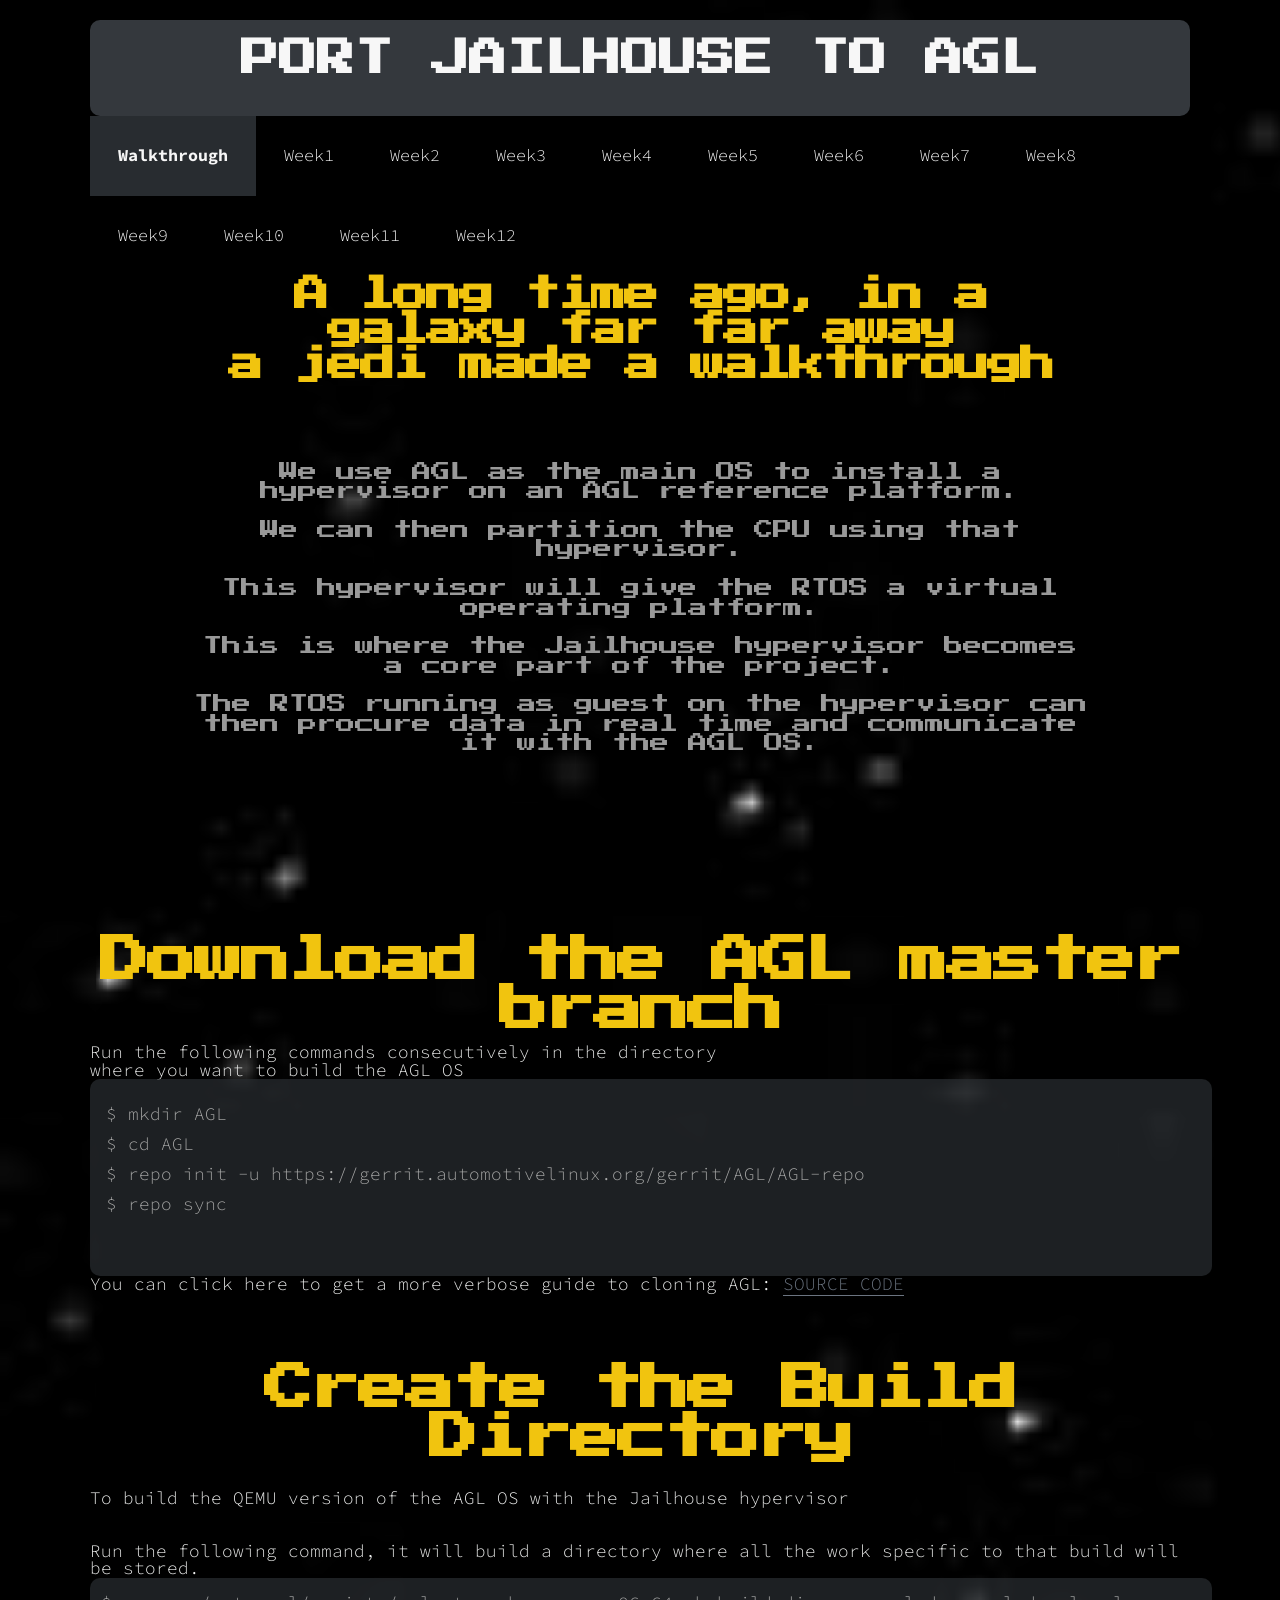
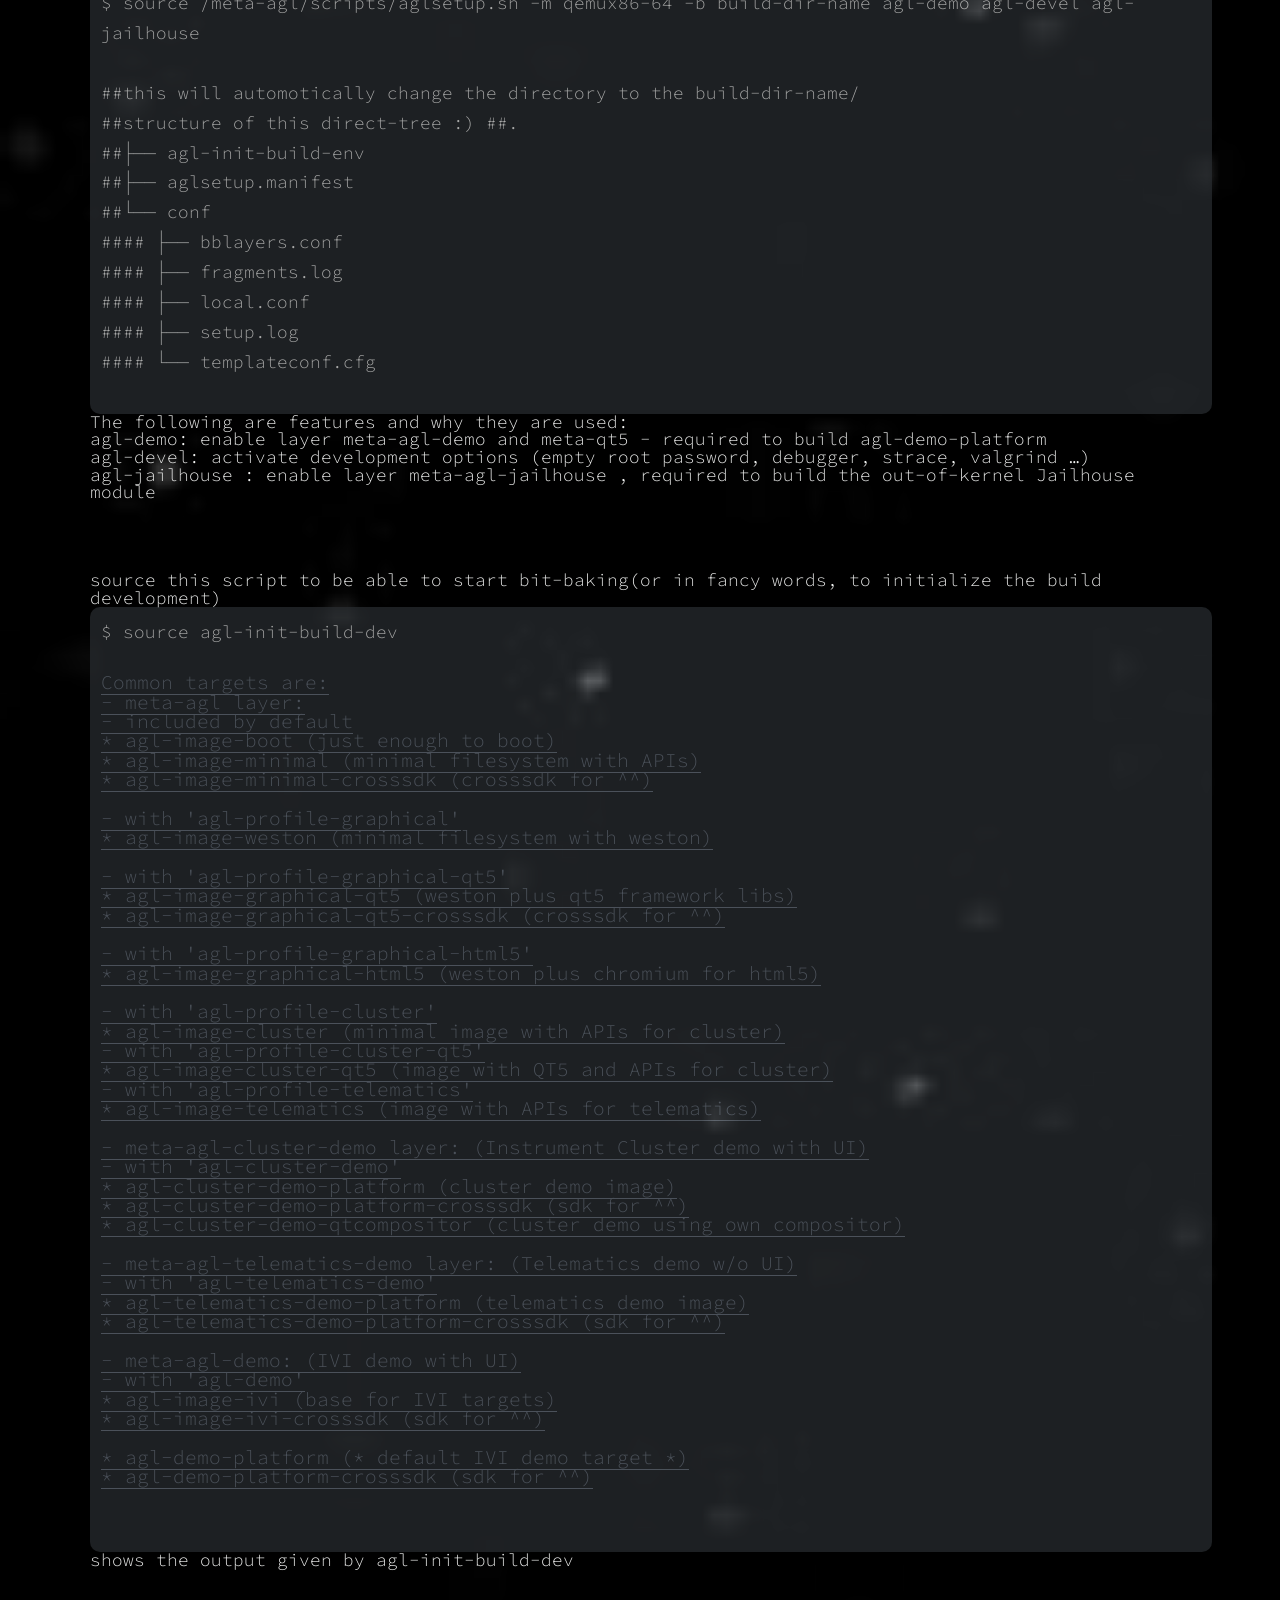
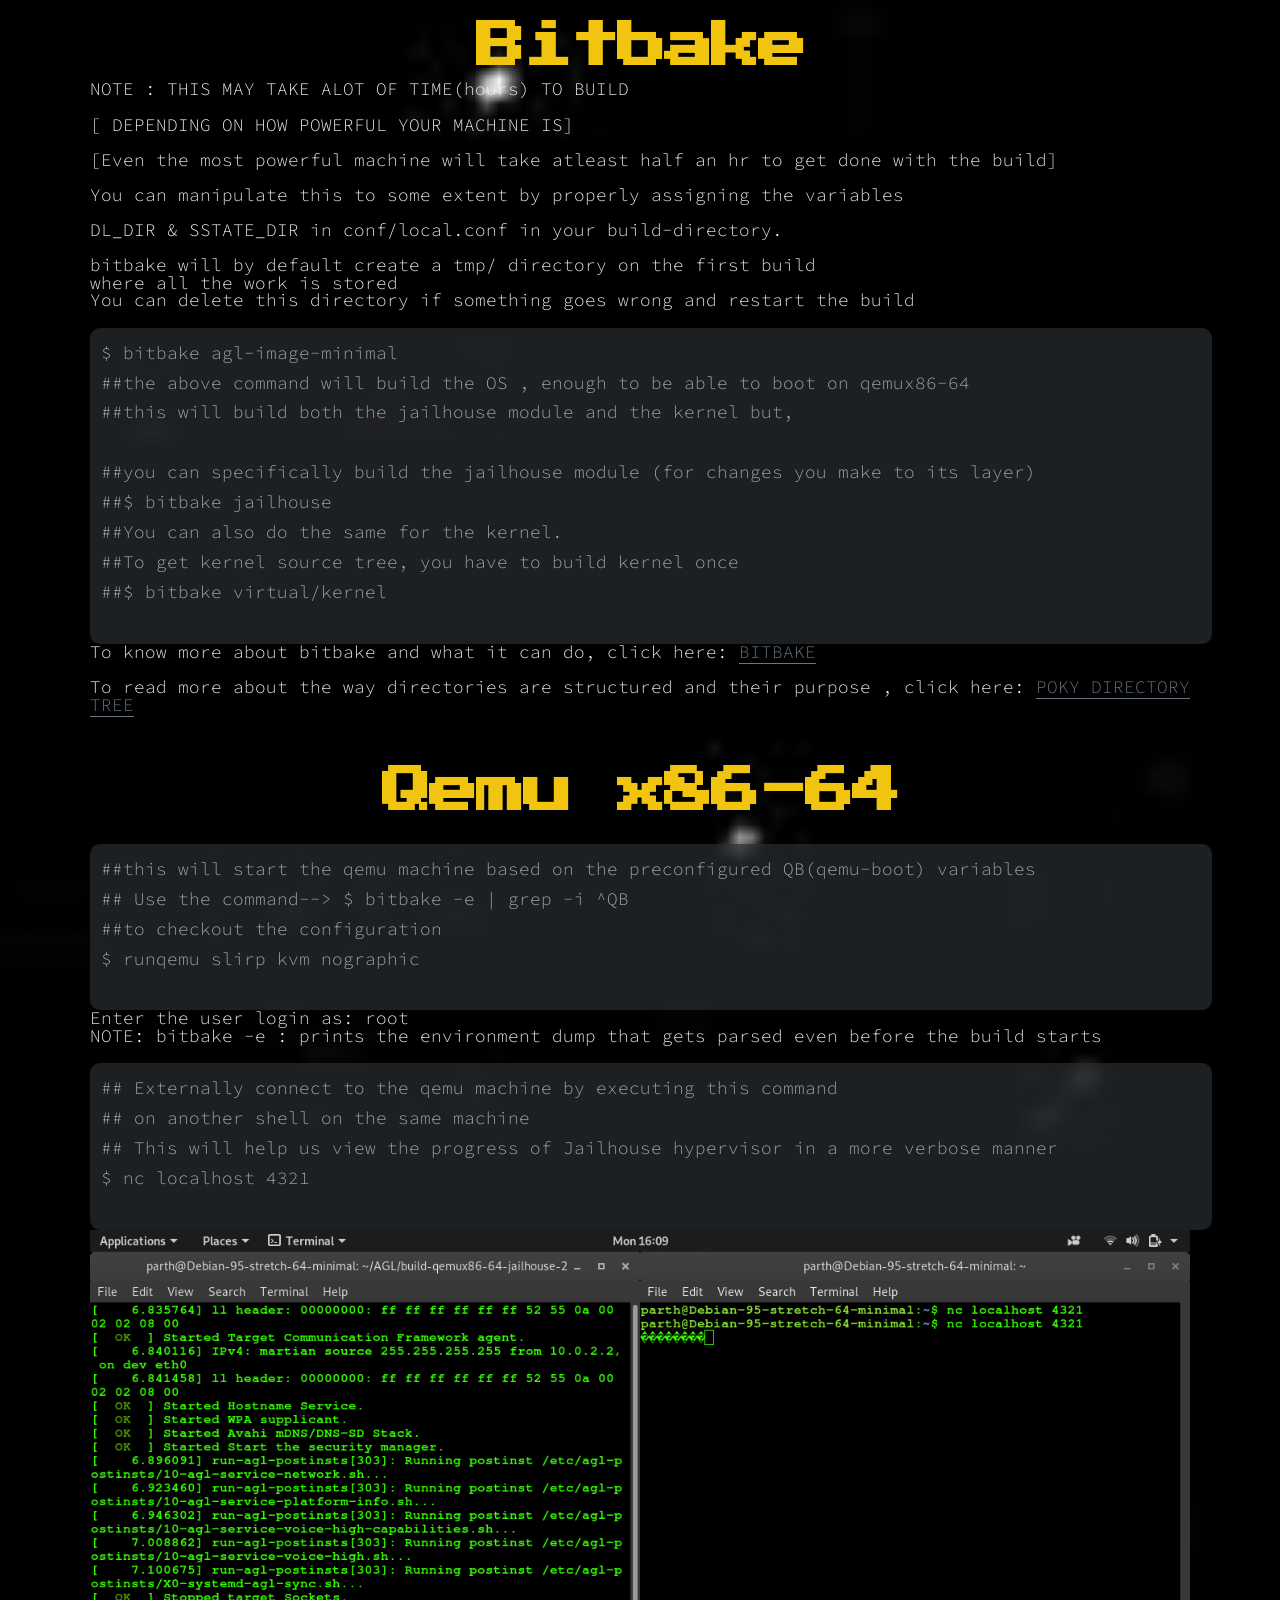
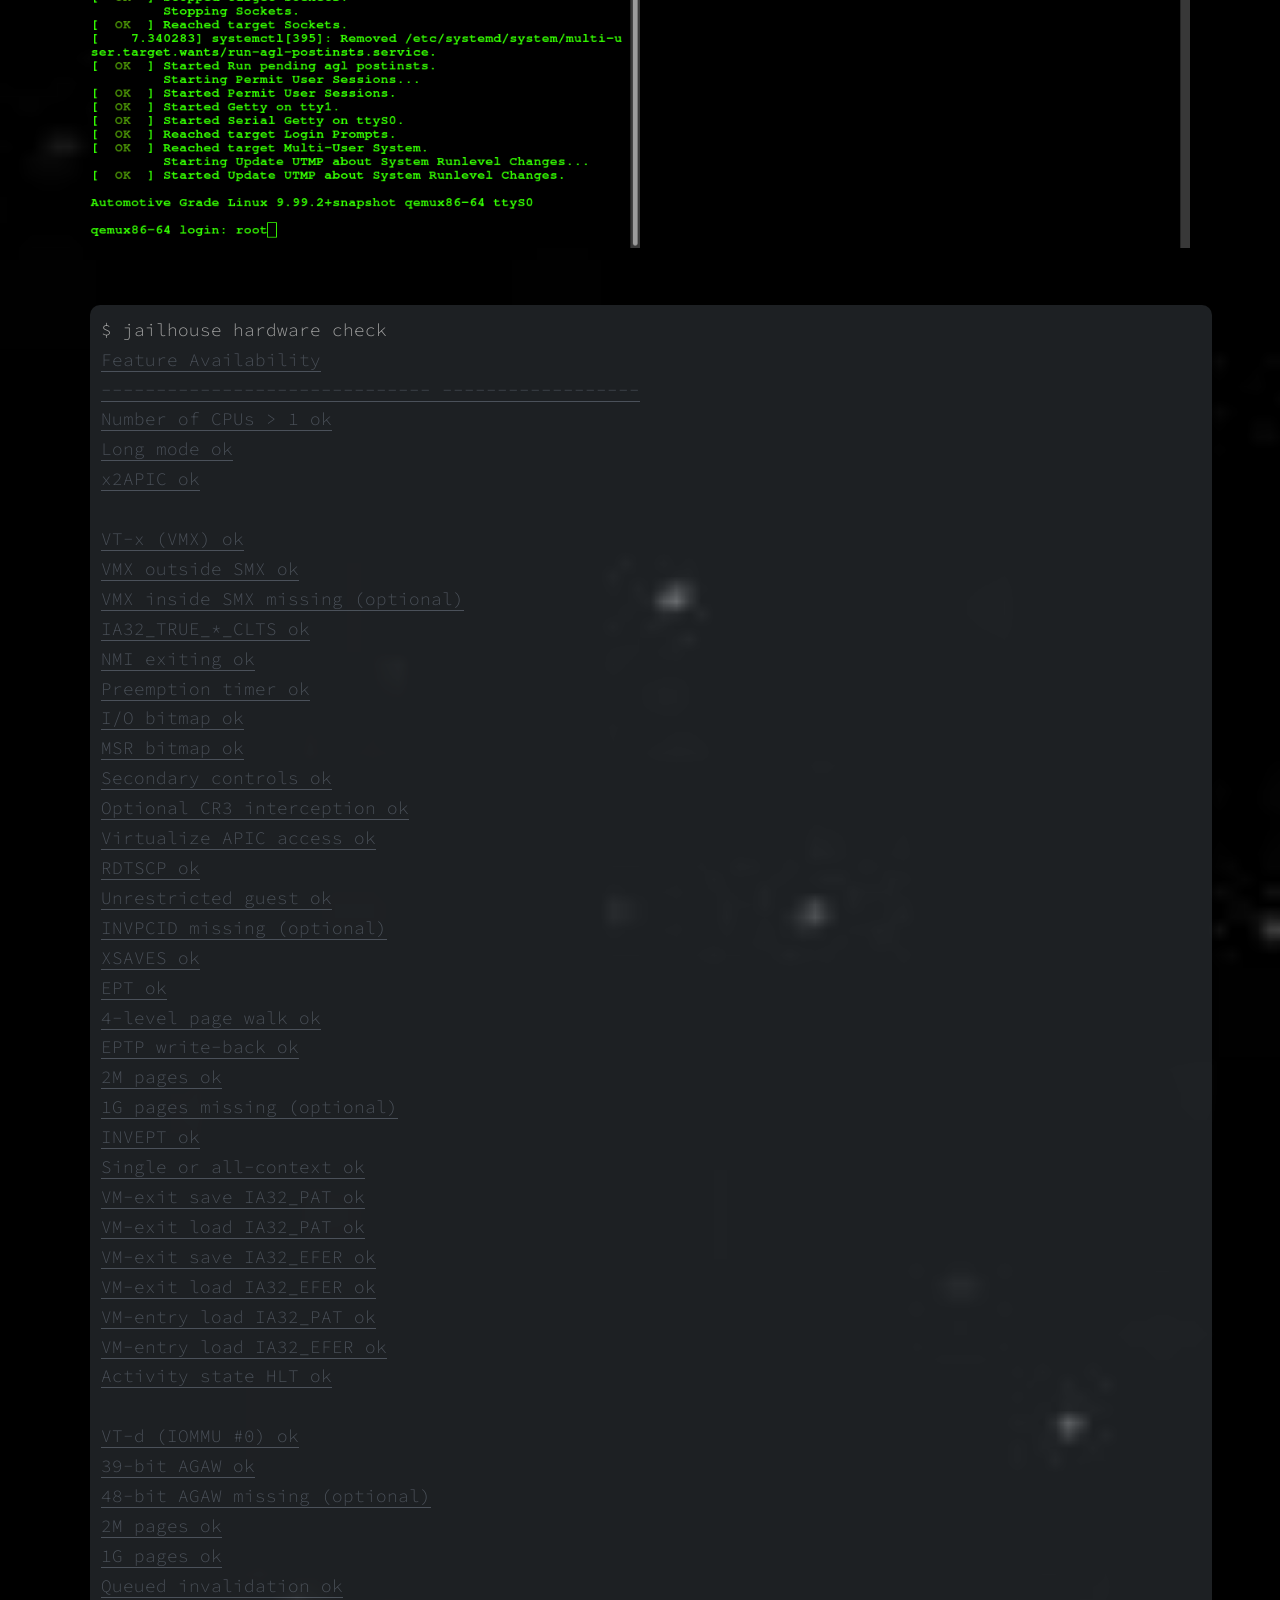
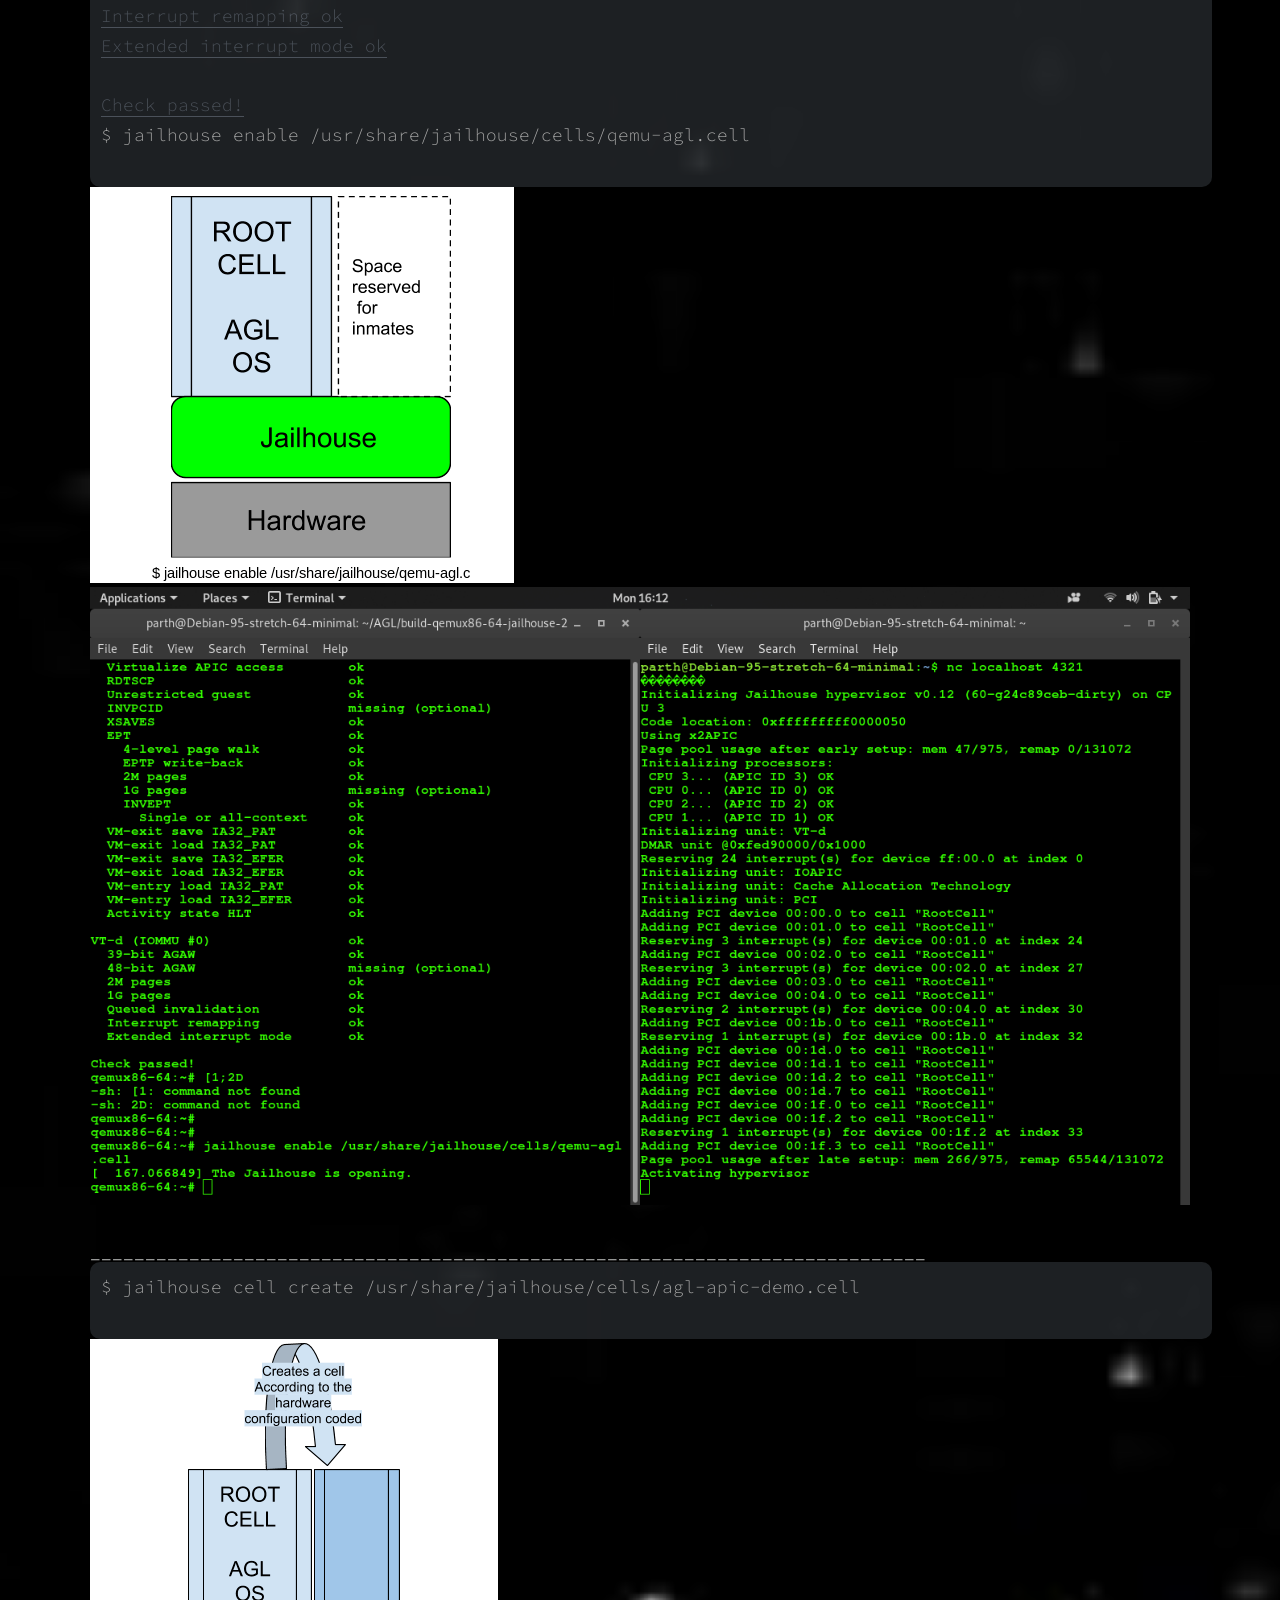
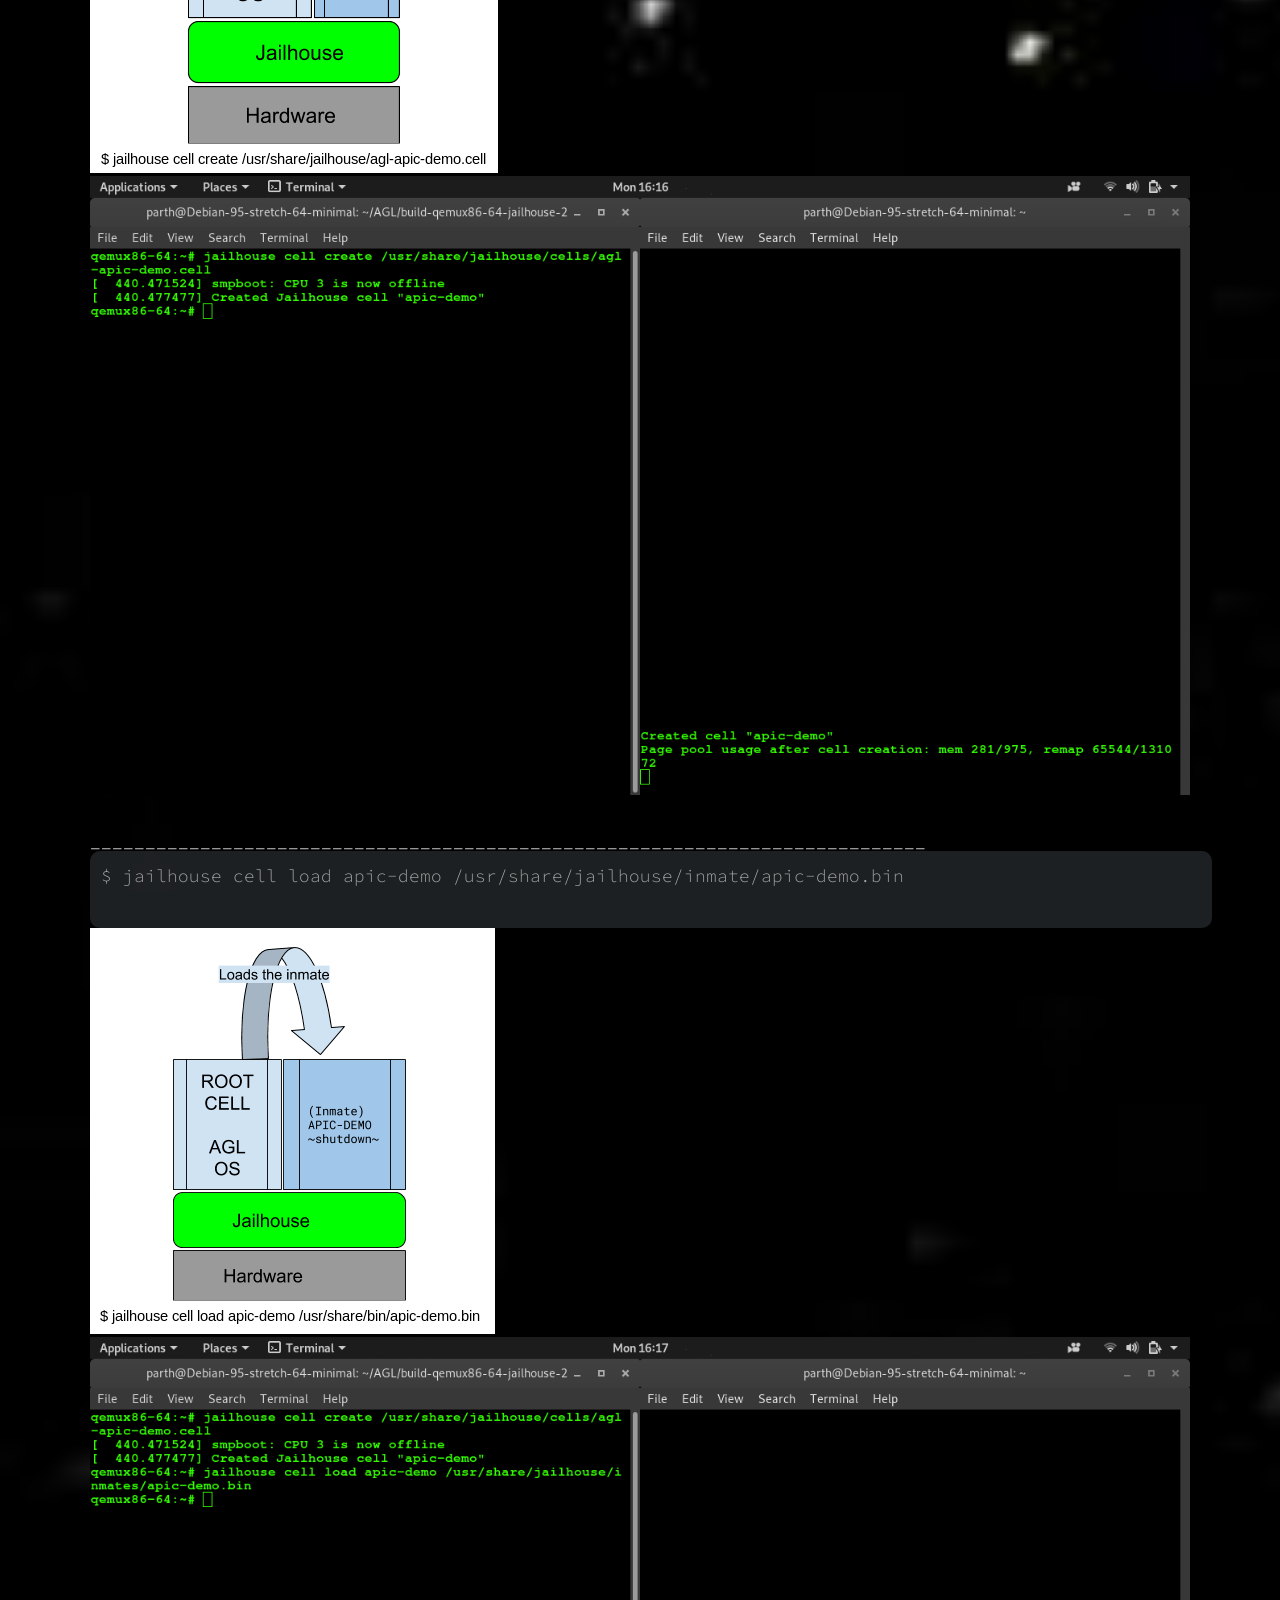
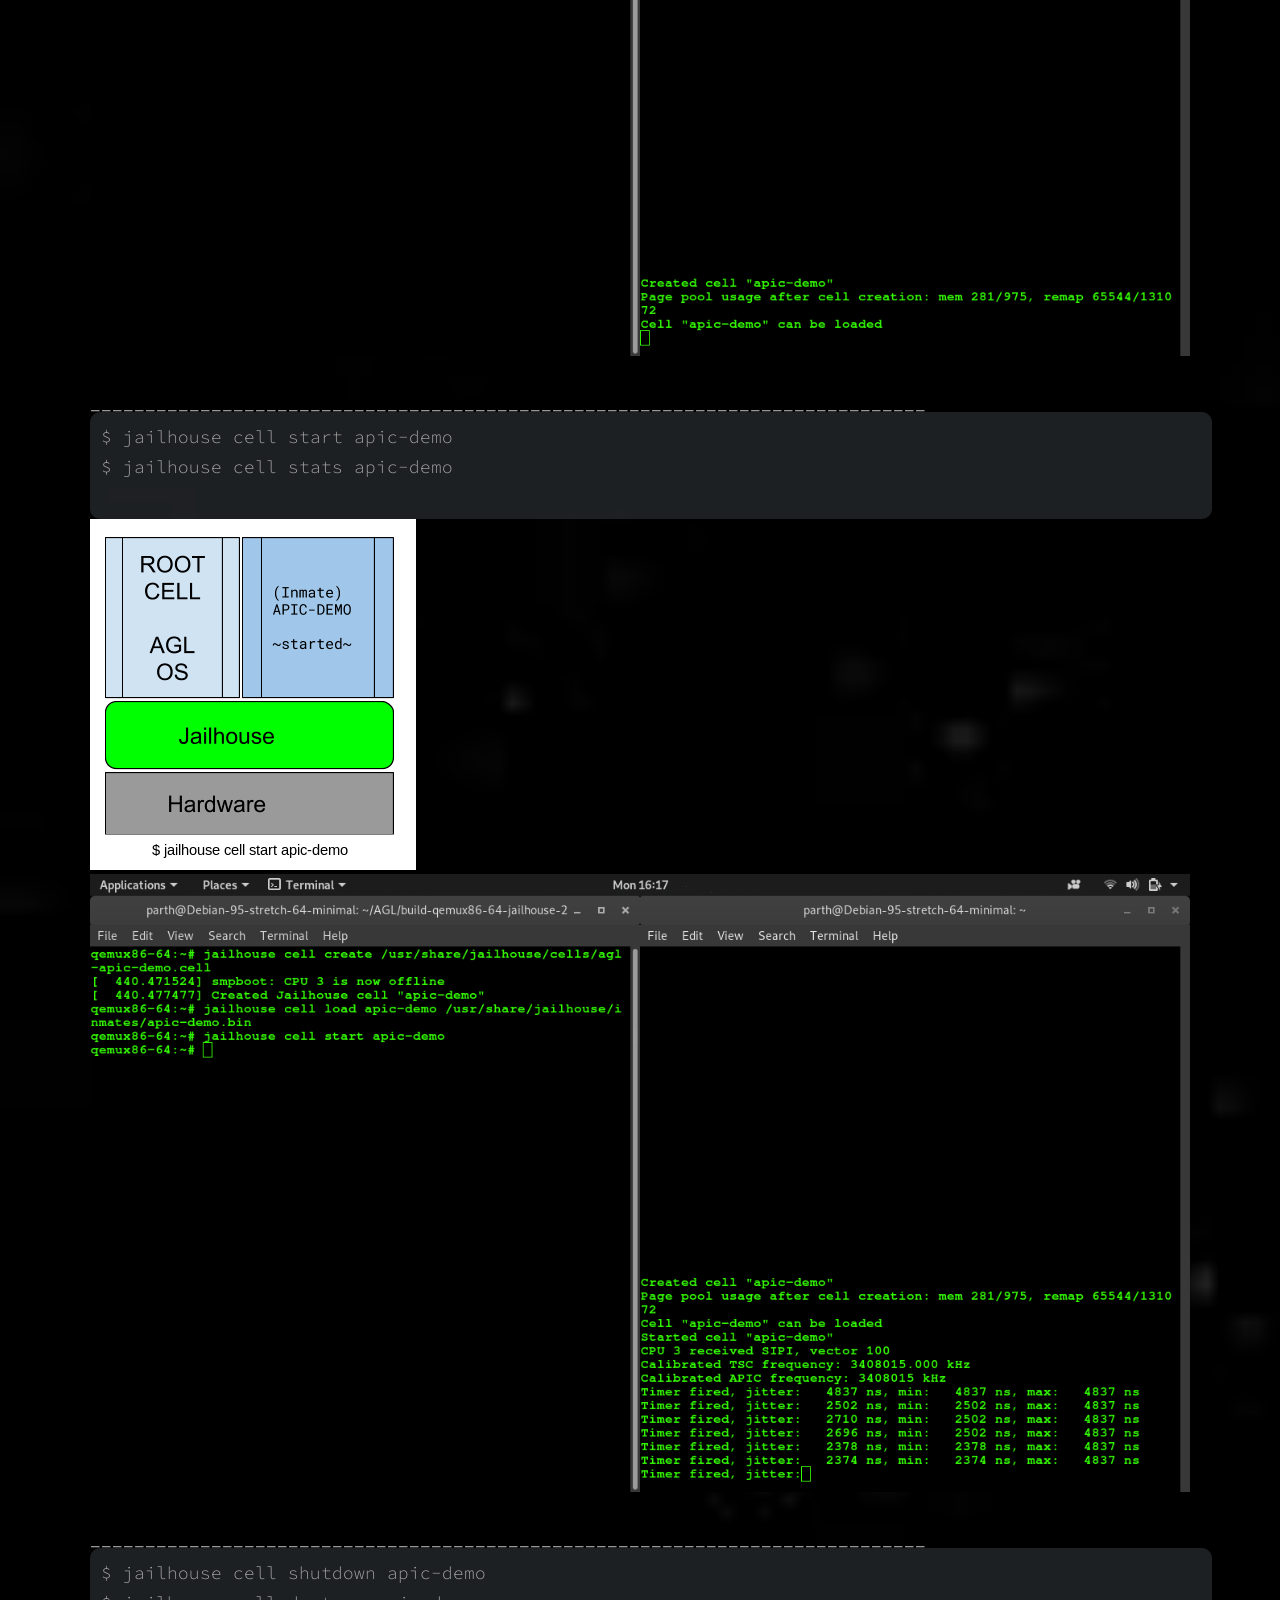
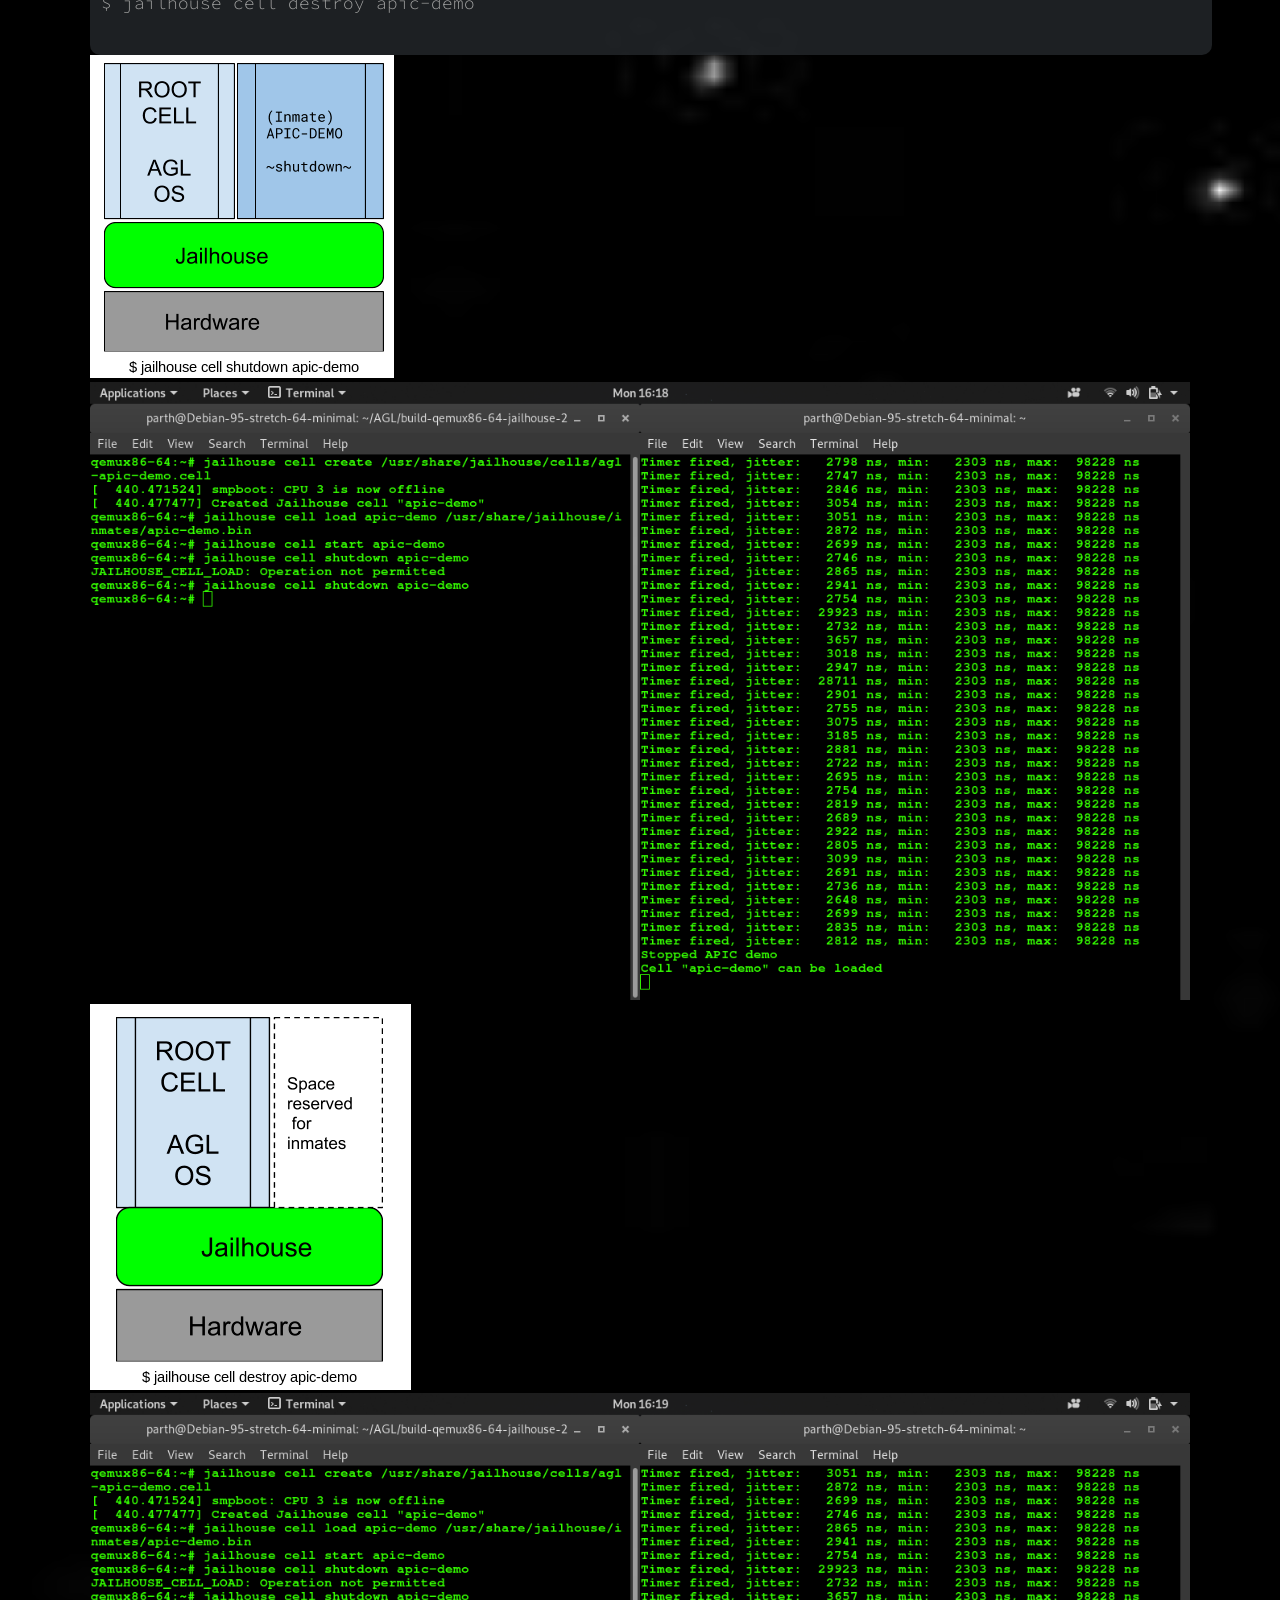
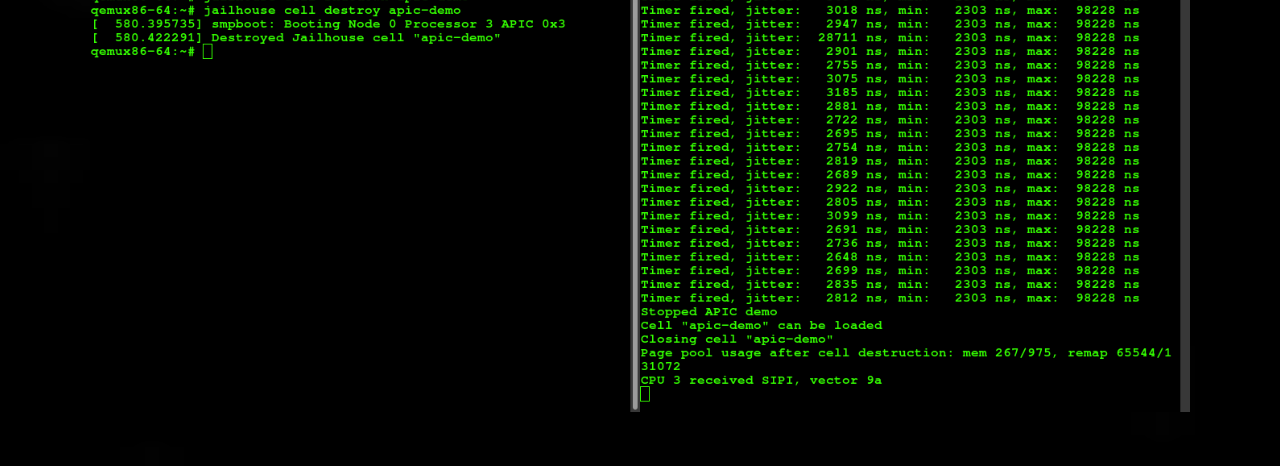
==== docs/Blog-Port-Jailhouse-to-AGL/index.html @ c4e4d42c "rename" ====
<!DOCTYPE html>
<html>
<head>

<meta charset=“UTF-8”>
<meta http-equiv="Content-Type" content="text/html; charset=utf-8" />
<title>Port Jailhouse to agl </title>


<link rel="stylesheet" href="reset.css" type="text/css" />
<link rel="stylesheet" href="styles.css" type="text/css" />
<link href="http://maxcdn.bootstrapcdn.com/font-awesome/4.1.0/css/font-awesome.min.css" rel="stylesheet">

<!-- google fonts -->
<link href="https://fonts.googleapis.com/css2?family=Source+Code+Pro&display=swap" rel="stylesheet">
<link href="https://fonts.googleapis.com/css2?family=Press+Start+2P&display=swap" rel="stylesheet">

<!--[if lt IE 9]>
<script src="http://html5shiv.googlecode.com/svn/trunk/html5.js"></script>
<![endif]-->

<script type="text/javascript" src="js/jquery.js"></script>
<script type="text/javascript" src="js/slider.js"></script>
<script type="text/javascript" src="js/superfish.js"></script>

<script type="text/javascript" src="/js/custom.js"></script>

<meta name="viewport" content="width=device-width, minimum-scale=1.0, maximum-scale=1.0" />


<style media="screen">
body {
  background-image: url('starry.jpg');

}
</style>

</head>



<body>
    <div id="container" class="width">

    <header>



	<div class="width" id="Project">

	<h1><a href="https://github.com/d80ep08th/Port-Jailhouse-to-AGL">Port Jailhouse to AGL</a></h1>

	</div>

    <div class="clear" id="weeks"></br>

    <nav>

	<ul class="sf-menu dropdown">


	    <li class="selected"><a href="index.html">Walkthrough</a>
            </li>



             <li><a href="week1.html">Week1</a>

		<ul>
            	    <li><a href="three-column.html">Build an image for raspberry pi4 containing the jailhouse hypervisor to experiment with</a></li>

		</ul>
    	    </li>

            <li><a href="week2.html">Week2</a>

        	<ul>
            	    <li><a href="#">Initialize jailhouse hypervisor on the raspi4 with the image built from jailhouse-images repo</a></li>
            	    <li><a href="#">Run an inmate in a jailhouse cell</a></li>
            	    <li><a href="#">Research the yocto project for building images for AGL.</a></li>
            	</ul>
            </li>

            <li><a href="week3.html">Week3</a>
        	<ul>
            	    <li><a href="#">Build minimal agl images  from yocto with jailhouse</a></li>
            	    <li><a href="#">Build a jailhouse package based on a git repository commit</a></li>
        	</ul>
            </li>

	    <li><a href="week4.html">Week4</a>
        	<ul>
            	    <li><a href="#">Connect a raspberry pi 4 to a CAN bus module(controller-MCP2515 & transceiver-TJA1050)</a></li>
        	</ul>
	    </li>
	
	   <li><a href="week5.html">Week5</a>
        	<ul>
            	    <li><a href="#"></a></li>

		</ul>
            </li>

    	    <li><a href="week5.html">Week6</a>
        	<ul>
            	    <li><a href="#"></a></li>
        	</ul>
            </li>

	    <li><a href="week7.html">Week7</a>
    		<ul>
    		    <li><a href="#"></a></li>
        	</ul>
            </li>

	    <li><a href="week8.html">Week8</a>
        	<ul>
            	    <li><a href="#"></a></li>
        	</ul>
            </li>
          
	    <li><a href="week9.html">Week9</a>
        	<ul>
            	    <li><a href="#"></a></li>
        	</ul>
            </li>
         
	    <li><a href="week10.html">Week10</a>
        	<ul>
    	    	    <li><a href="#"></a></li>
        	</ul>
            </li>

            <li><a href="week11.html">Week11</a>
        	<ul>
            	    <li><a href="#"></a></li>
        	</ul>
            </li>
         
	    <li><a href="week12.html">Week12</a>
        	<ul>
            	    <li><a href="#"></a></li>
        	</ul>
            </li>

	</ul>


	<div class="clear"></div>
    </nav>

    </div>
    </header>


    <div id="intro">

	<div class="width">
	    <div class="intro-content" >

		<h2>A long time ago, in a galaxy far far away</br> a jedi made a walkthrough</h2></br>
                </br>
                </br>
                </br>
		<h5>
                We use AGL as the main OS to install a hypervisor on an AGL reference platform. 
		</br>
                </br>
		We can then partition the CPU using that hypervisor.</br>
		</br>
		This hypervisor will give the RTOS a virtual operating platform.</br>
		</br>
		This is where the Jailhouse hypervisor becomes a core part of the project.</br>
		</br>
		The RTOS running as guest on the hypervisor can then procure data in real time and communicate it with the AGL OS.</br>
		</br>
		</h5>

	    </div>
	</div>
    </div>

    <div id="body" class="width">

    <div>
<!-- Cloning AGL -->
    <section>

	</br>
	</br>
	</br>
	<h2> Download the AGL master branch </h2>
	
	Run the following commands consecutively in the directory</br>
	 where you want to build the AGL OS</br>
    </section>

	<section id="content" class="two-column with-right-sidebar">

	    <article>

		<p>
		$ mkdir AGL</br>
		$ cd AGL</br>
		$ repo init -u https://gerrit.automotivelinux.org/gerrit/AGL/AGL-repo</br>
		$ repo sync</br>
		</p>

	    </article>

	</section>
	

	You can click here to get a more verbose guide to cloning AGL:
	<a href="https://wiki.automotivelinux.org/agl-distro/source-code">SOURCE CODE</a>
	</br>
    </br>
    </div>
    
    <div>
<!-- Inside Build Dir -->
    <section>

	</br>
	</br>
	</br>
	<h2>Create the Build Directory</h2></br>
	
	To build the QEMU version of the AGL OS with the Jailhouse hypervisor</br>
	</br>
	</br>
	Run the following command, it will build a directory where all the work specific to that
	build will be stored.
	
	
    </section>

	<section id="content" class="two-column with-right-sidebar" >

		<p>

		$ source /meta-agl/scripts/aglsetup.sh -m qemux86-64 -b build-dir-name agl-demo agl-devel agl-jailhouse</br>
		</br>
		##this will automotically change the directory to the build-dir-name/ </br>
		##structure of this direct-tree :)
		##.</br>
		##├── agl-init-build-env</br>
		##├── aglsetup.manifest</br>
		##└── conf</br>
		####    ├── bblayers.conf</br>
		####    ├── fragments.log</br>
		####    ├── local.conf</br>
		####    ├── setup.log</br>
		####    └── templateconf.cfg</br>

		</p>
	</section>
	The following are features and why they are used: </br>
	agl-demo: enable layer meta-agl-demo and meta-qt5 - required to build agl-demo-platform </br>
	agl-devel: activate development options (empty root password, debugger, strace, valgrind …)</br>
	agl-jailhouse : enable layer meta-agl-jailhouse , required to build the out-of-kernel Jailhouse module </br>
    </br>
    </div>
    
    <div>
    <section>

	</br>
	</br>
	</br>
	source this script to be able to start bit-baking(or in fancy words, to initialize the build development)

    </section>

	<section id="content" class="two-column with-right-sidebar" >

		<p>

		$ source agl-init-build-dev</br>
<h5>
<a>
Common targets are:</br>
- meta-agl layer:</br>
  - included by default</br>
    * agl-image-boot                (just enough to boot)</br>
    * agl-image-minimal             (minimal filesystem with APIs)</br>
    * agl-image-minimal-crosssdk    (crosssdk for ^^)</br>
</br>
  - with 'agl-profile-graphical'</br>
    * agl-image-weston              (minimal filesystem with weston)</br>
</br>
  - with 'agl-profile-graphical-qt5'</br>
    * agl-image-graphical-qt5       (weston plus qt5 framework libs)</br>
    * agl-image-graphical-qt5-crosssdk  (crosssdk for ^^)</br>
</br>
  - with 'agl-profile-graphical-html5'</br>
    * agl-image-graphical-html5     (weston plus chromium for html5)</br>
</br>
  - with 'agl-profile-cluster'</br>
    * agl-image-cluster             (minimal image with APIs for cluster)</br>

  - with 'agl-profile-cluster-qt5'</br>
    * agl-image-cluster-qt5         (image with QT5 and APIs for cluster)</br>

  - with 'agl-profile-telematics'</br>
    * agl-image-telematics          (image with APIs for telematics)</br>
</br>
- meta-agl-cluster-demo layer:      (Instrument Cluster demo with UI)</br>
  - with 'agl-cluster-demo'</br>
    * agl-cluster-demo-platform     (cluster demo image)</br>
    * agl-cluster-demo-platform-crosssdk  (sdk for ^^)</br>
    * agl-cluster-demo-qtcompositor (cluster demo using own compositor)</br>
</br>
- meta-agl-telematics-demo layer:   (Telematics demo w/o UI)</br>
  - with 'agl-telematics-demo'</br>
    * agl-telematics-demo-platform  (telematics demo image)</br>
    * agl-telematics-demo-platform-crosssdk  (sdk for ^^)</br>
</br>
- meta-agl-demo:                    (IVI demo with UI)</br>
  - with 'agl-demo'</br>
    * agl-image-ivi                 (base for IVI targets)</br>
    * agl-image-ivi-crosssdk           (sdk for ^^)</br>
</br>
    * agl-demo-platform             (* default IVI demo target *)</br>
    * agl-demo-platform-crosssdk       (sdk for ^^)</br>
</br>
</a>
</h5>
		</p>

	</section>
	
    <img> shows the output given by agl-init-build-dev </img>
    </br>
    </div>

    <div>
    <section>
	</br>
	</br>
	</br>
	<h2> Bitbake </h2>
	

	NOTE : THIS MAY TAKE ALOT OF TIME(hours) TO BUILD</br>
	</br>
	[ DEPENDING ON HOW POWERFUL YOUR MACHINE IS]</br>
	</br>
	[Even the most powerful machine will take atleast half an hr to get done with the build]</br>
	</br>
	You can manipulate this to some extent by properly assigning the variables </br>
	</br>
	DL_DIR & SSTATE_DIR in conf/local.conf in your build-directory.</br>
	</br>
	bitbake will by default create a tmp/ directory on the first build</br> 
	where all the work is stored </br>
	You can delete this directory if something goes wrong and restart the build </br>
	</br>
    </section>

	<section id="content" class="two-column with-right-sidebar" >

		<p>
		
			
			$ bitbake agl-image-minimal</br>
			##the above command will build the OS , enough to be able to boot on qemux86-64</br>
			##this will build both the jailhouse module and the kernel but,</br>
			</br>
			##you can specifically build the jailhouse module (for changes you make to its layer)</br>
			##$ bitbake jailhouse</br>
			
			##You can also do the same for the kernel.</br>
			##To get kernel source tree, you have to build kernel once</br>
			##$ bitbake virtual/kernel</br>
		
		</p>

	</section>
	To know more about bitbake and what it can do, click here:
	<a href="https://www.yoctoproject.org/docs/1.6/bitbake-user-manual/bitbake-user-manual.html">BITBAKE</a>
	</br>
	</br>
	To read more about the way directories are structured and their purpose , click here:
	<a href="http://git.yoctoproject.org/cgit.cgi/poky/plain/README.structure?h=blinky"> POKY DIRECTORY TREE </a>
    </br>
    </div>

    <div>
    <section>
	</br>
	</br>
	</br>

	<h2> Qemu x86-64</h2></br>
	

    </section>

	<section id="content" class="two-column with-right-sidebar" >

		<p>
			<!-- $bitbake -e | grep -i ^QB -->
			##this will start the qemu machine based on the preconfigured QB(qemu-boot) variables</br>
			## Use the command--> $ bitbake -e | grep -i ^QB </br>##to checkout the configuration</br>
			
			$ runqemu slirp kvm nographic</br>

		</p>

	</section>
	Enter the user login as: root
	</br>
	NOTE: bitbake -e : prints the environment dump that gets parsed even before the build starts
    </br>
    </br>
    </div>
    
    <div>
<!-- Connecting to the qemu machine externally -->
	<section>
		
	</section>

	<section id="content" class="two-column with-right-sidebar">

		<p>
		## Externally connect to the qemu machine by executing this command</br>
		## on another shell on the same machine </br>

		## This will help us view the progress of Jailhouse hypervisor in a more verbose manner
		</br>
		    $ nc localhost 4321</br>
		</p>

	</section>
	
	<img src="porting/login.png"></img>

    </br>
    </div>

    <div>
<!--- Inside Qemu -->
    <section>
	</br>
	</br>
	</br>

    </section>

	<section id="content" class="two-column with-right-sidebar">

		<p>
		    $ jailhouse hardware check </br>
<a>
Feature				Availability</br>
------------------------------	------------------</br>
Number of CPUs > 1		ok</br>
Long mode			ok</br>
x2APIC				ok</br>
</br>
VT-x (VMX)			ok</br>
  VMX outside SMX		ok</br>
  VMX inside SMX		missing (optional)</br>
  IA32_TRUE_*_CLTS		ok</br>
  NMI exiting			ok</br>
  Preemption timer		ok</br>
  I/O bitmap			ok</br>
  MSR bitmap			ok</br>
  Secondary controls		ok</br>
  Optional CR3 interception	ok</br>
  Virtualize APIC access	ok</br>
  RDTSCP			ok</br>
  Unrestricted guest		ok</br>
  INVPCID			missing (optional)</br>
  XSAVES			ok</br>
  EPT				ok</br>
    4-level page walk		ok</br>
    EPTP write-back		ok</br>
    2M pages			ok</br>
    1G pages			missing (optional)</br>
    INVEPT			ok</br>
      Single or all-context	ok</br>
  VM-exit save IA32_PAT		ok</br>
  VM-exit load IA32_PAT		ok</br>
  VM-exit save IA32_EFER	ok</br>
  VM-exit load IA32_EFER	ok</br>
  VM-entry load IA32_PAT	ok</br>
  VM-entry load IA32_EFER	ok</br>
  Activity state HLT		ok</br>
</br>
VT-d (IOMMU #0)			ok</br>
  39-bit AGAW			ok</br>
  48-bit AGAW			missing (optional)</br>
  2M pages			ok</br>
  1G pages			ok</br>
  Queued invalidation		ok</br>
  Interrupt remapping		ok</br>
  Extended interrupt mode	ok</br>
</br>
Check passed!</br>
</a>
		    $ jailhouse enable /usr/share/jailhouse/cells/qemu-agl.cell</br>

		</p>

	</section>
    <img src="pics/enable.png"></img>
    </br>
    <img src="porting/enable.png"></png>
    </br>
    </div>

    
    <div>
    <section>
	</br>
	</br>
	____________________________________________________________________________
    </section>

	<section id="content" class="two-column with-right-sidebar">

		<p>

		    $ jailhouse cell create /usr/share/jailhouse/cells/agl-apic-demo.cell</br>
		

		</p>

	</section>
	<img src="pics/create.png"></img>
    </br>
	<img src="porting/create.png"></img>
    </br>
    </div>

    <div>
    <section>
	</br>
	</br>
	____________________________________________________________________________
    </section>

	<section id="content" class="two-column with-right-sidebar">

		<p>

		
		    $ jailhouse cell load apic-demo /usr/share/jailhouse/inmate/apic-demo.bin</br>

		</p>

	</section>

	<img src="pics/load.png"></img>
    </br>
	<img src="porting/load.png"></img>
    </br>
    </div>

    <div>
    <section>
	</br>
	</br>
	____________________________________________________________________________
    </section>

	<section id="content" class="two-column with-right-sidebar">

		<p>

		    $ jailhouse cell start apic-demo</br>
		    $ jailhouse cell stats apic-demo</br>

		</p>

	</section>
	<img src="pics/start.png"></img>
    </br>
	<img src="porting/start.png"></img>
    </div>

    <div>
    <section>
	</br>
	</br>
	____________________________________________________________________________
    </section>

	<section id="content" class="two-column with-right-sidebar">

		<p>
		    $ jailhouse cell shutdown apic-demo</br>
		    $ jailhouse cell destroy apic-demo</br>
		</p>

	</section>
	<img src="pics/shutdown.png"></img>
    </br>
	<img src="porting/shutdown.png"></img>
    </br>
	<img src="pics/destroy.png"></img>
    </br>
	<img src="porting/destroy.png"></img>
    </br>
    </div>

<!--
	<aside class="sidebar big-sidebar right-sidebar">
	</aside>

	<div class="clear"></div>
	</div>
    </div>
-->
    </div>
    <footer>

    </footer>

</body>
</html>
---- docs/Blog-Port-Jailhouse-to-AGL/styles.css ----
@import url(http://fonts.googleapis.com/css?family=Source+Sans+Pro:300,400,700);
@import url(https://fonts.googleapis.com/css2?family=Press+Start+2P&display=swap);

body {
	background: #000000;
	background-size: cover;
	/**background-image: url('img2.jpg');**/
  width: auto;
	background-repeat: no-repeat;
	margin:0;
	padding:0;
	font-family:'Source Code Pro', monospace;
	font-size: 1.1em;
	color: #f0f1f0;
	font-weight: 300;
}

#weeks {
  font-family: 'Source Code Pro', monospace;
}

#coder{

}
#Project{
	font-family: 'Press Start 2P', cursive;
	color: #F1C40F;
}
* {
	margin:0;
	padding:0;
}

/** element defaults **/
table {
	width: 100%;
	text-align: left;
}

th, td {
	padding: 10px 10px;
}

th {
	color: #666;
	background: #141517 none repeat-x scroll left top;
}

td {
	border-bottom: 1px solid #1F2023;
}

code, blockquote {
	display: block;
	border-left: 5px solid #4D535B;
	padding: 10px;
	margin-bottom: 20px;
}
code {
	background-color: #131416;
	color:#ccc;
	border: none;
	font-family: "Courier New", Courier, monospace;
}

blockquote p {
	font-style: italic;
	font-family: Georgia, "Times New Roman", Times, serif;
	margin: 0;
	color: #4D535B;
	height: 1%;
}

p {
	line-height: 1.7em;
	margin-bottom: 25px;

	display: block;
}

a {
	color: #6B7480;
	border-bottom: 1px solid #6B7480;
	text-decoration: none;
}

a:hover {
	border-bottom-color: #75F54E;
	color: #75F54E;
}

a:focus {
	outline: none;
}


a.button { background: #75F54E;
color: #FFF;
display: inline-block;

    padding: 8px 22px;

    font-size: 0.85em;
    letter-spacing: 0.25px;
	line-height: 1.3em;
border-radius: 5px;
text-decoration: none;
	border:none;
text-transform: uppercase;
font-weight: bold;
}

a.button:hover {
	background:#4995BC;
}

a.button-reversed {
	background-color: #262626;
	color: #666;
}

a.button-reversed:hover {
	background: #ccc;
}

fieldset {
	display: block;
	border: none;
	border-top: 1px solid #1F2023;
}

fieldset legend {
	font-weight: bold;
	font-size: 0.9em;
	padding-right: 10px;
}

fieldset form {
	padding-top: 15px;
}

fieldset p label {
	float: left;
	width: 150px;
}

form input, form select, form textarea {
	padding: 5px;
	color: #333333;
	border: none;
	background-color:#fff;
	font-family: 'Source Sans Pro', 'sans-serif';
	font-size: 0.9em;
}

form input.formbutton {
background: none repeat scroll 0% 0% #75F54E;
color: #FFF;
display: inline-block;

    padding: 8px 22px;

    font-size: 0.75em;
    letter-spacing: 0.25px;
	line-height: 1.3em;
border-radius: 5px;
text-decoration: none;
	border:none;
text-transform: uppercase;
font-weight: bold;


	width: auto;
	overflow: visible;
}

form.searchform input {
  font-size: 0.9em;
    padding: 6px;
}

form.searchform p {
	margin: 5px 0;
}


span.required {
	color: #ff0000;
}

h1 {
	text-align : center;
	width : 100%;
	color: #75f54e;
	font-size: 2.7em;
	margin-bottom: 10px;
}

h2 {
	color: #F1C40F;
font-size: 2.8em;
letter-spacing: -2px;
padding: 0px 0px 10px;
font-weight: bold;
margin: 0px;
font-family: 'Press Start 2P';
text-align : center;
}

h3 {
	color: #75F54E;
	font-size: 1.9em;
	font-weight: 600;
	margin-bottom: 10px;
	letter-spacing: -1px;
}

h4 {
    color: #ccc;
    font-size: 1.2em;
    text-transform: uppercase;
    padding-bottom: 10px;
	font-weight: bold;
}

h5 {
	padding-bottom: 10px;
	font-size: 1.1em;
	color: #999;
}

ul, ol {
	margin: 0 0 35px 35px;
	padding: 0;
	list-style: disc;
}

li {
	padding-bottom: 10px;
}

li ol, li ul {
	font-size: 1.0em;
	margin-bottom: 0;
	padding-top: 5px;
}


.width {
	max-width: 1100px;
	margin: 0 auto;
}


#container {
	width: auto;
	margin: 0 auto;
}

header {
	padding: 0;
	z-index: 9999;
	border-radius: 10px;
	opacity: 0.97;
	margin: 20px auto 0;
	position: relative;
	text-align: center;
	background-color: #363A3F;
}



header h1 {
	margin: 0;
	float: left;
}

header h1 a {
    color: #fff;
    padding: 20px 25px;
   font-size: 0.8em;
    border-bottom: none;
    text-transform: uppercase;
    display: block;
    font-weight: 600;

}
 header h1 a:hover {
	text-decoration: underline;
	color: #fff;
}

nav {
	float: right;
}

nav ul {
	list-style: none;
	padding: 0;
	margin: 0;
	text-align: left;
}

nav ul ul {
	margin: 0;
	padding: 0 0 15px 0;
	border-bottom-left-radius: 10px;
	border-bottom-right-radius: 10px;
}

nav ul li {
	display: block;
	float: left;
	padding: 0px;
}

nav ul li li {
	padding: 0;
}


nav ul li a {
	display: block;
	float: left;
	padding: 32px 28px;
    color: #fff;
    font-size: 0.95em;
	margin: 0;
     border-bottom: none;
	letter-spacing: 0px;
}

nav ul li a i { padding-right: 5px; }

nav ul li li a {
	float: none;
	padding: 15px 0 15px 32px;
}

nav ul li a:hover {
	color: #fff;
	text-decoration: none;
}

nav ul li.selected a, nav ul li.selected a:hover {
	color: #fff;
	background-color: #2A2E32;
	font-weight: bold;
}


nav ul li a:hover, nav ul li.sfHover a {
	color: #fff;
}


nav ul li a.sf-with-ul:hover, nav ul li.sfHover a {
	color: #fff;
}


 nav ul li.sfHover ul a, nav ul ul {
	background: #363A3F;
}

nav ul li.sf-with-ul.selected ul li a, nav ul li.selected.sfHover li a,  nav ul li.sfHover a a, nav ul li.selected li a  {
	font-weight: normal;
}

nav ul li li a:hover, nav ul li.sfHover li a:hover {
	color: #fff;
	background-color: #2A2E32;
}

/*** ESSENTIAL STYLES ***/
.sf-menu, .sf-menu * {
	list-style:		none;
}
.sf-menu {
	line-height:	1.0;
}
.sf-menu ul {
	position:		absolute;
	top:			-999em;
	width:			200px; /* left offset of submenus need to match (see below) */
	margin-top: 	10px;
}
.sf-menu ul li {
	width:			100%;
}
.sf-menu li:hover {
	visibility:		inherit; /* fixes IE7 'sticky bug' */
}
.sf-menu li {
	float:			left;
	position:		relative;
}
.sf-menu a {
	display:		block;
	position:		relative;
}
.sf-menu li:hover ul,
.sf-menu li.sfHover ul {
	left:			0;
	top:			71px; /* match top ul list item height */
	z-index:		99;
}
ul.sf-menu li:hover li ul,
ul.sf-menu li.sfHover li ul {
	top:			-999em;
}
ul.sf-menu li li:hover ul,
ul.sf-menu li li.sfHover ul {
	left:			auto; /* match ul width */
	top:			0;
}
ul.sf-menu li li:hover li ul,
ul.sf-menu li li.sfHover li ul {
	top:			-999em;
}
ul.sf-menu li li li:hover ul,
ul.sf-menu li li li.sfHover ul {
	left:			10em; /* match ul width */
	top:			0;
}

/* intro */
div#intro {
	background-position: left;
	background-repeat: no-repeat;
}

div#intro .intro-content {
	padding: 100px 100px;
	text-align: center;
	font-family: 'Press Start 2P', cursive;

}

div#intro div.intro-content-short {
	padding: 50px 0px 40px 20px;
	text-align: center;
}


div#intro h2 {
	text-shadow: 1px 1px 0 #000;
	font-size: 2em;
}


div#intro div.intro-content-short h2 {
	font-size: 2.5em;
}

div#intro h2, div#intro p {
	color:  #F1C40F;
	font-weight: bold;
}

div#intro p {
	font-size: 1.3em;
	color: #262626;
	line-height: 1.3em;
}
div#body.no-intro {
	margin-top: 30px !important;
}

a.button-slider {
	padding: 18px 25px;
	font-size: 0.8em;
	text-align: center;
	border: 2px solid #3F87AB;
	margin: 0px 10px 0px 0;
}

a.button-slider.button-reversed {
	border-color: #999;
}

a.button-slider i { padding-right: 5px; }

img {
	max-width: 100%;
	height: auto;
}

#body {
	margin: 0 auto;
 	padding: 0;
	clear: both;
}

#content {
	opacity: 0.7;
	padding: 1%;
	background-color: #2A2E32;
    	float: left;
	border-radius: 10px;
}

.two-column {
	width: 100%;
}

.three-column {
	width: 46%;
	margin: 0 2%;
}

.with-right-sidebar {
	margin-right: 2%;
}

.with-left-sidebar {
	margin-left: 2%;
}


article {
    padding: 10px 10px 20px 5px;
 }

article .article-info {
    color: #fafcfe;
    font-size: 0.9em;
    letter-spacing: -0.5px;
    padding: 0 0 10px 0;
}

article .article-info a {
	color: #3D4348;
	border-bottom-color: #3D4348;
}

.sidebar {
	opacity: 0.97;
	font-size: 1.05em;
}

.small-sidebar {
   width: 24%;
}

.big-sidebar {
	width: 30%;
}

.left-sidebar {
	float: left;
}

.right-sidebar {
	float: right;
}



.sidebar h4 {
	padding-bottom: 0;
	font-size: 1.4em;
	color: #858F99;
	letter-spacing: -1px;
	padding: 0;
}

.sidebar ul {
	margin: 0;
	padding: 0;
	list-style: none;
}

.sidebar ul li {
	margin-bottom: 20px;
	background-color: #2A2E32;
	border-radius: 10px;
	line-height: 1.9em;
	padding: 10px;
}


.sidebar ul li.bg, .sidebar ul li.bg li, .sidebar ul li.bg h4, .sidebar ul li.bg a, .sidebar ul li.bg a:hover {
	background-color: #75F54E;
	color: #fff;
}
.sidebar ul li.bg a, .sidebar ul li.bg a:hover {
	border-bottom-color: #fff;
}


.sidebar li ul {
    list-style: none outside none;
    margin: 0px;
}

.sidebar li ul li {
	display: block;
	border-top: none;
	padding: 10px 2px;
	margin: 0;
	line-height: 1.5em;
	font-size: 0.85em;
}

.sidebar li ul li ul {
	margin-top: 10px;
}

.sidebar li ul li li  {
	font-size: 1.0em;
	padding-left: 15px;
}



.sidebar li ul li.text {
	border-bottom: none;
}



.sidebar li a {

	 border-bottom-color: #6B7680;
	color:#6B7680;
}


.sidebar li a:hover {
	color: #AEB5BC;
	 border-bottom-color: #AEB5BC;
}
.sidebar li ul li a.readmore {
   font-weight: bold;
}


.sidebar ul.blocklist li {
	padding: 3px 0;
}

.sidebar ul.blocklist li a,
.sidebar ul.blocklist li a:hover {
	border-bottom: 0;
	display: block;
	padding: 12px 10px;
	border-radius: 10px;
}

.sidebar ul.blocklist li a.selected,
.sidebar ul.blocklist li a.selected:hover {
	background:#75F54E;
	border-bottom: 1px solid #80B1CB;
    color: #FFFFFF;
	font-weight: bold;
}

.sidebar ul.blocklist li a:hover {
	background-color: #1E2124;
	color: #A0A8B0;
}
.sidebar li ul.blocklist li li {
	font-size: 1.0em;
}

.sidebar li ul.blocklist ul {
	margin-top: 0;
}

.sidebar li ul.blocklist li li a,
.sidebar li ul.blocklist li li a:hover {
	padding-left: 25px;
}

.sidebar ul.newslist li {
	padding: 20px 0px;
}

.sidebar ul.newslist p {
	line-height: 2.1em;
	margin-bottom: 0;
}

.sidebar ul.newslist span.newslist-date {
	background-color: #75F54E;
	color: #fff;
	padding: 5px 10px;
}




.clear {
	clear: both;
}

footer {
	margin:50px auto 0;
	background: #1E2124;
}

footer p {
	text-align: left;
	color: #ccc;
	font-size: 0.9em;
	margin: 0;
	padding: 0;
}

footer p a {
	color: #ccc;
	font-weight: bold;
}

.footer-content {
	padding: 50px 25px;
}

footer .footer-content ul {
	width: 25%;
	list-style: none;
	margin: 0;
	padding: 0;
	float: left;
}

footer .footer-content li {
	padding: 5px 5px;
}

footer .footer-content li a, footer .footer-content h4 {
}

footer .footer-content li a {
	color: #41484E;
	border-bottom-color:#41484E;

}

footer .footer-content li {
	color: #41484E;
	line-height: 1.5em;
	font-size: 0.85em;
}

footer .footer-content li a:hover {
	color: #A6AEB5;
	border-bottom-color:#A6AEB5;
}

footer .footer-content h4 {
	color: #6F7A85;
    	font-size: 1.5em;
    	padding-bottom: 10px;
	font-weight: bold;
	letter-spacing: 0px;
}

footer .footer-bottom {
	padding: 10px;
	text-align: center;
	background-color: #131416;
}

footer .footer-bottom p {
	text-align: center;
}

footer .footer-bottom p, footer .footer-bottom p a {
	color: #42454C;
	border-bottom-color: #42454C;
}

div.social-icons a {
	border-bottom: none;
	margin-right: 15px;
}


@media screen and (max-width: 740px) {

	body { font-size: 0.8em; }


	header { text-align: center; }

	header h1 { float: none; text-align: center;  }

	header h1 a, header h1 a:hover { float: none; padding: 5px; }

	nav { float: none; }

	nav ul li a { padding: 20px 10px; }

	nav ul li li a { padding: 7px 0 7px 7px; }

	.sf-menu li:hover ul, .sf-menu li.sfHover ul { top: 23px; }

	div#container { width: auto; }

	footer .footer-content ul { margin-bottom: 15px; }

	footer .footer-content ul.endfooter { margin-bottom: 0px; }

	.width { width:auto; padding-left: 10px; padding-right: 10px; }

	#content, aside.sidebar { float: none; width: auto; }

	#content { padding: 10px; }

	footer .footer-content ul { width: auto; float: none; }
}


@media screen and (max-width: 540px) {


	body { font-size: 0.8em; }

	header { text-align: center; padding: 10px 0 5px; }

	header h1 a, header h1 a:hover { text-align: center;  padding: 10px; font-size: 1.1em; }

	header h1, nav { float: none; }

	nav { height: auto; position: relative; }

	nav ul { margin: 0; }

	.sf-menu ul { position: relative; width: auto; display: block; margin-top: 0; }

	nav ul ul { margin: 0px; border-top-right-radius: 0; }

	nav ul li { margin: 5px 0; padding: 0; float: none; }

	nav ul li a { background-color: #D1333B; padding: 5px 7px; }

	nav ul li li a { padding: 2px 0 2px 10px; }

	nav ul li a, .sf-menu li { float: none; }

	nav ul li li { margin: 0; }

	div#intro .intro-content { padding: 20px 5px; }

	div#intro div.intro-content-short { padding: 20px 5px 10px; }

	div#body { margin-top: 10px; }


	.sf-menu li:hover ul, .sf-menu li.sfHover ul { top: 0; }


}
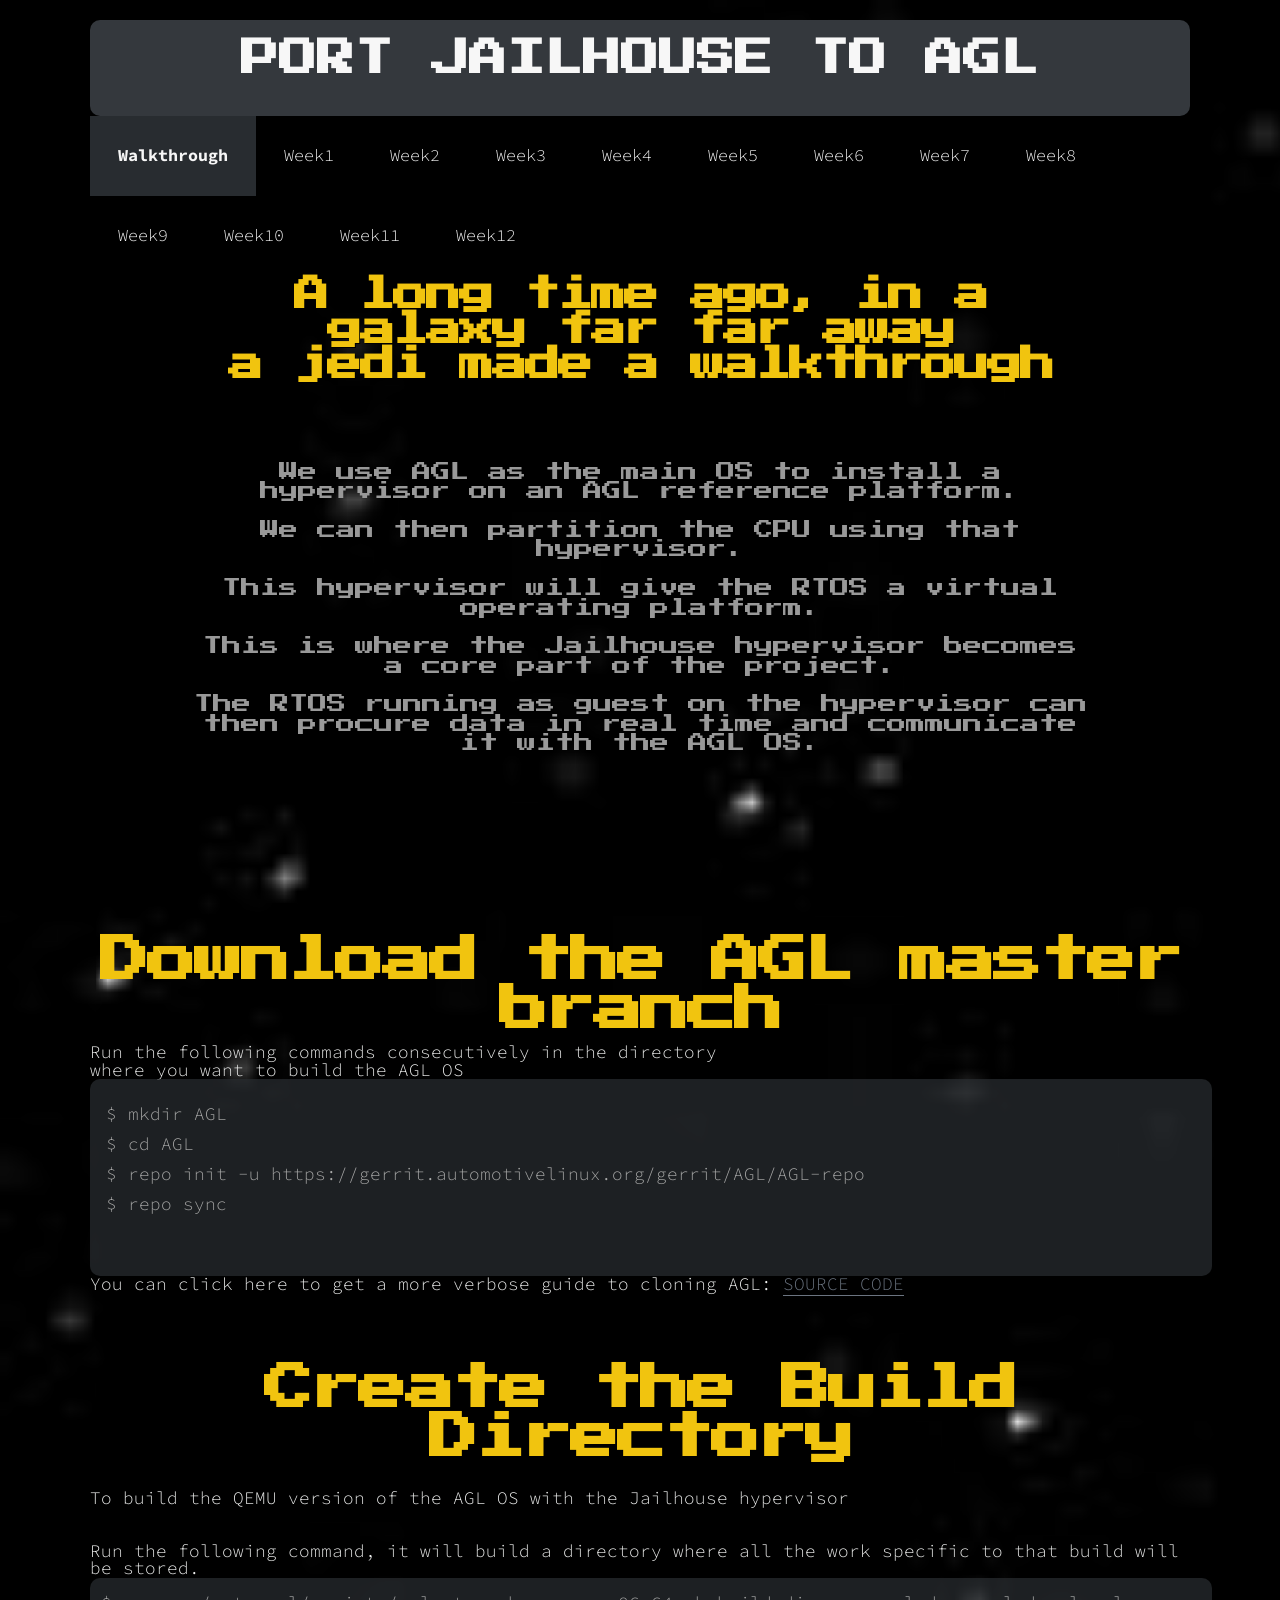
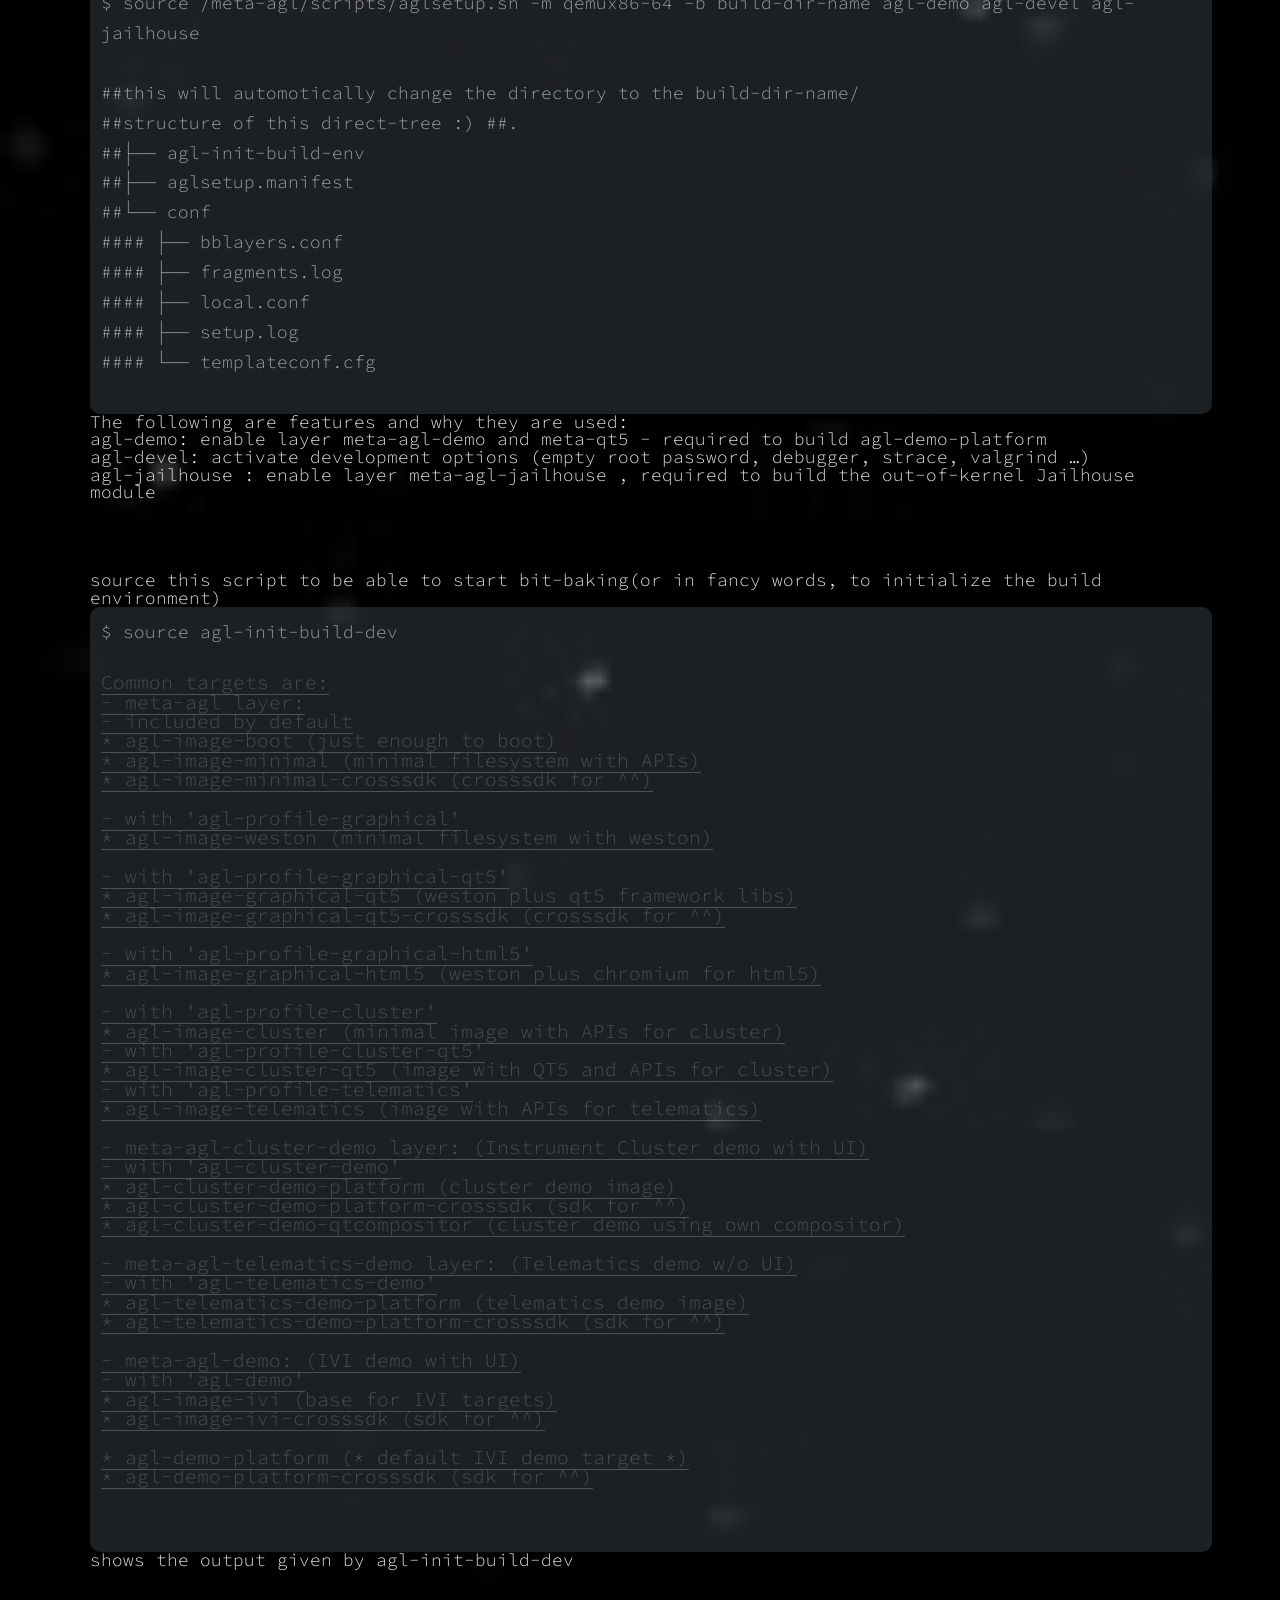
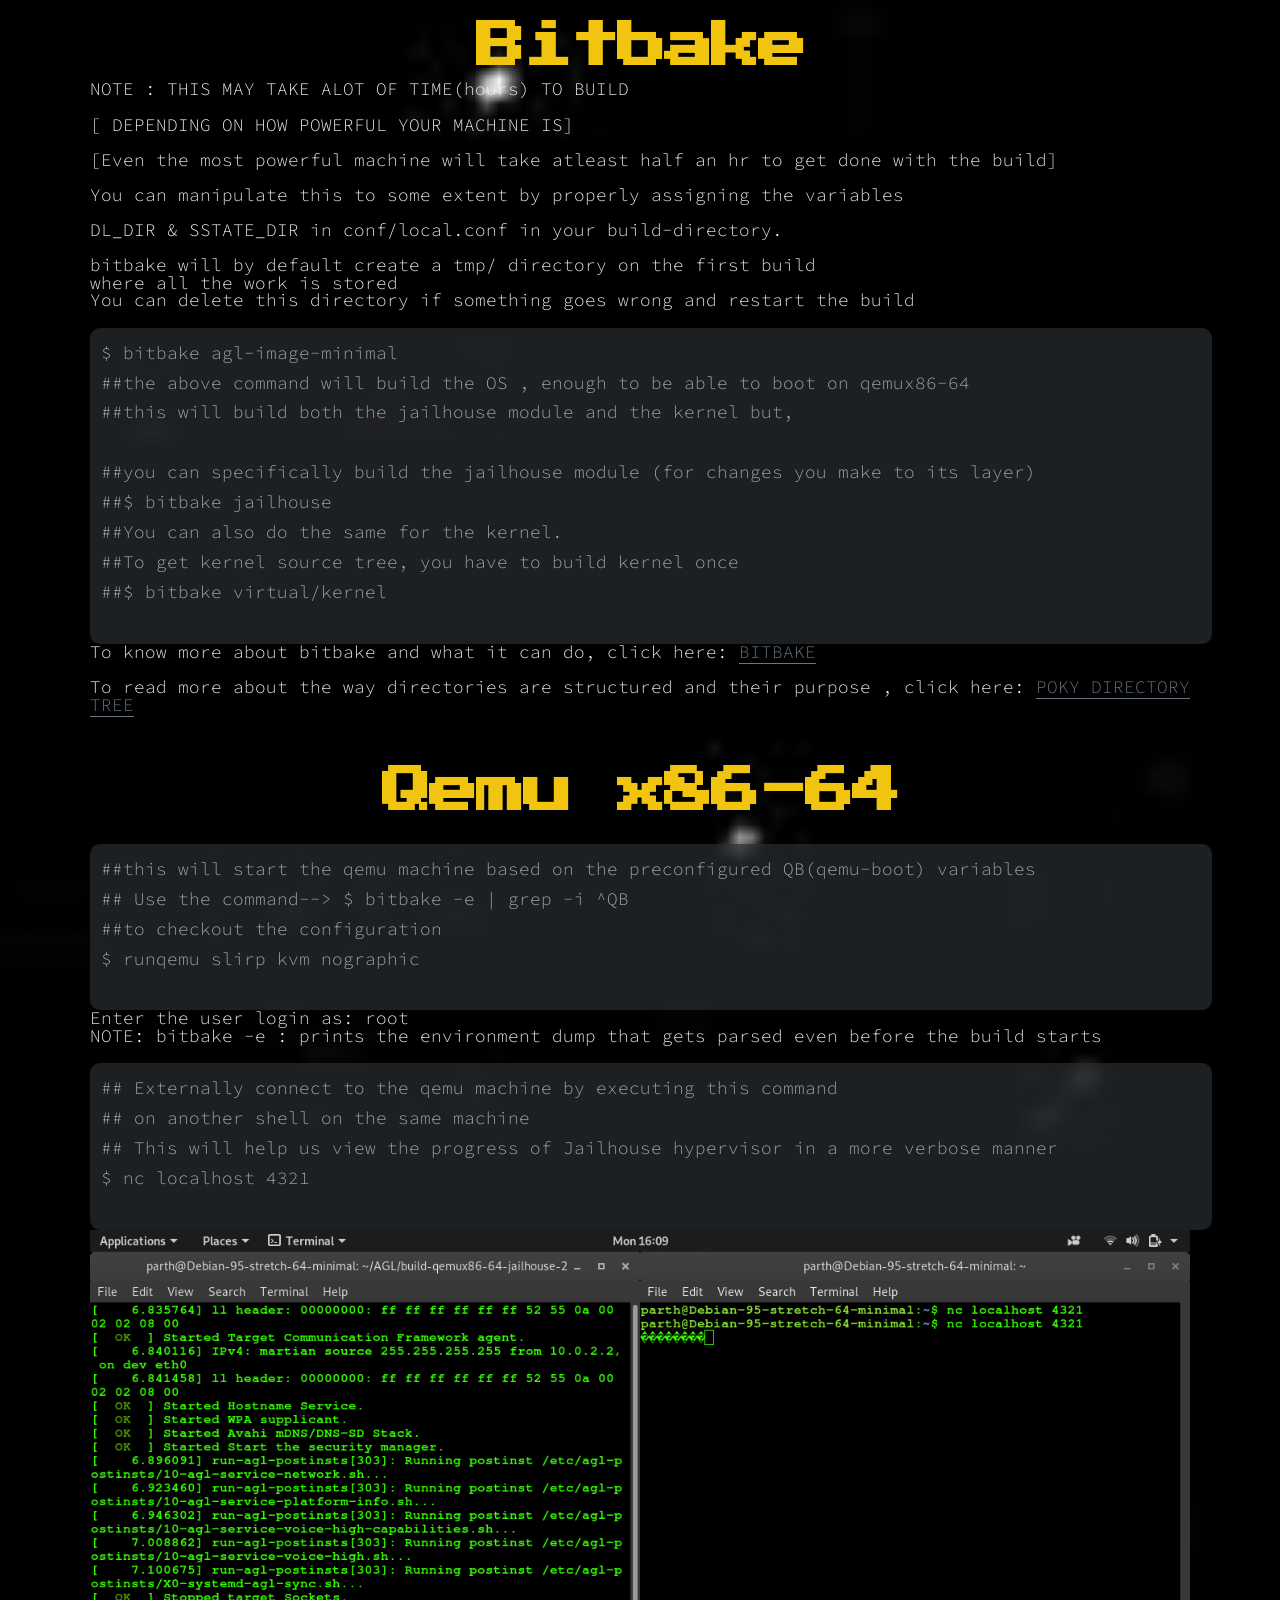
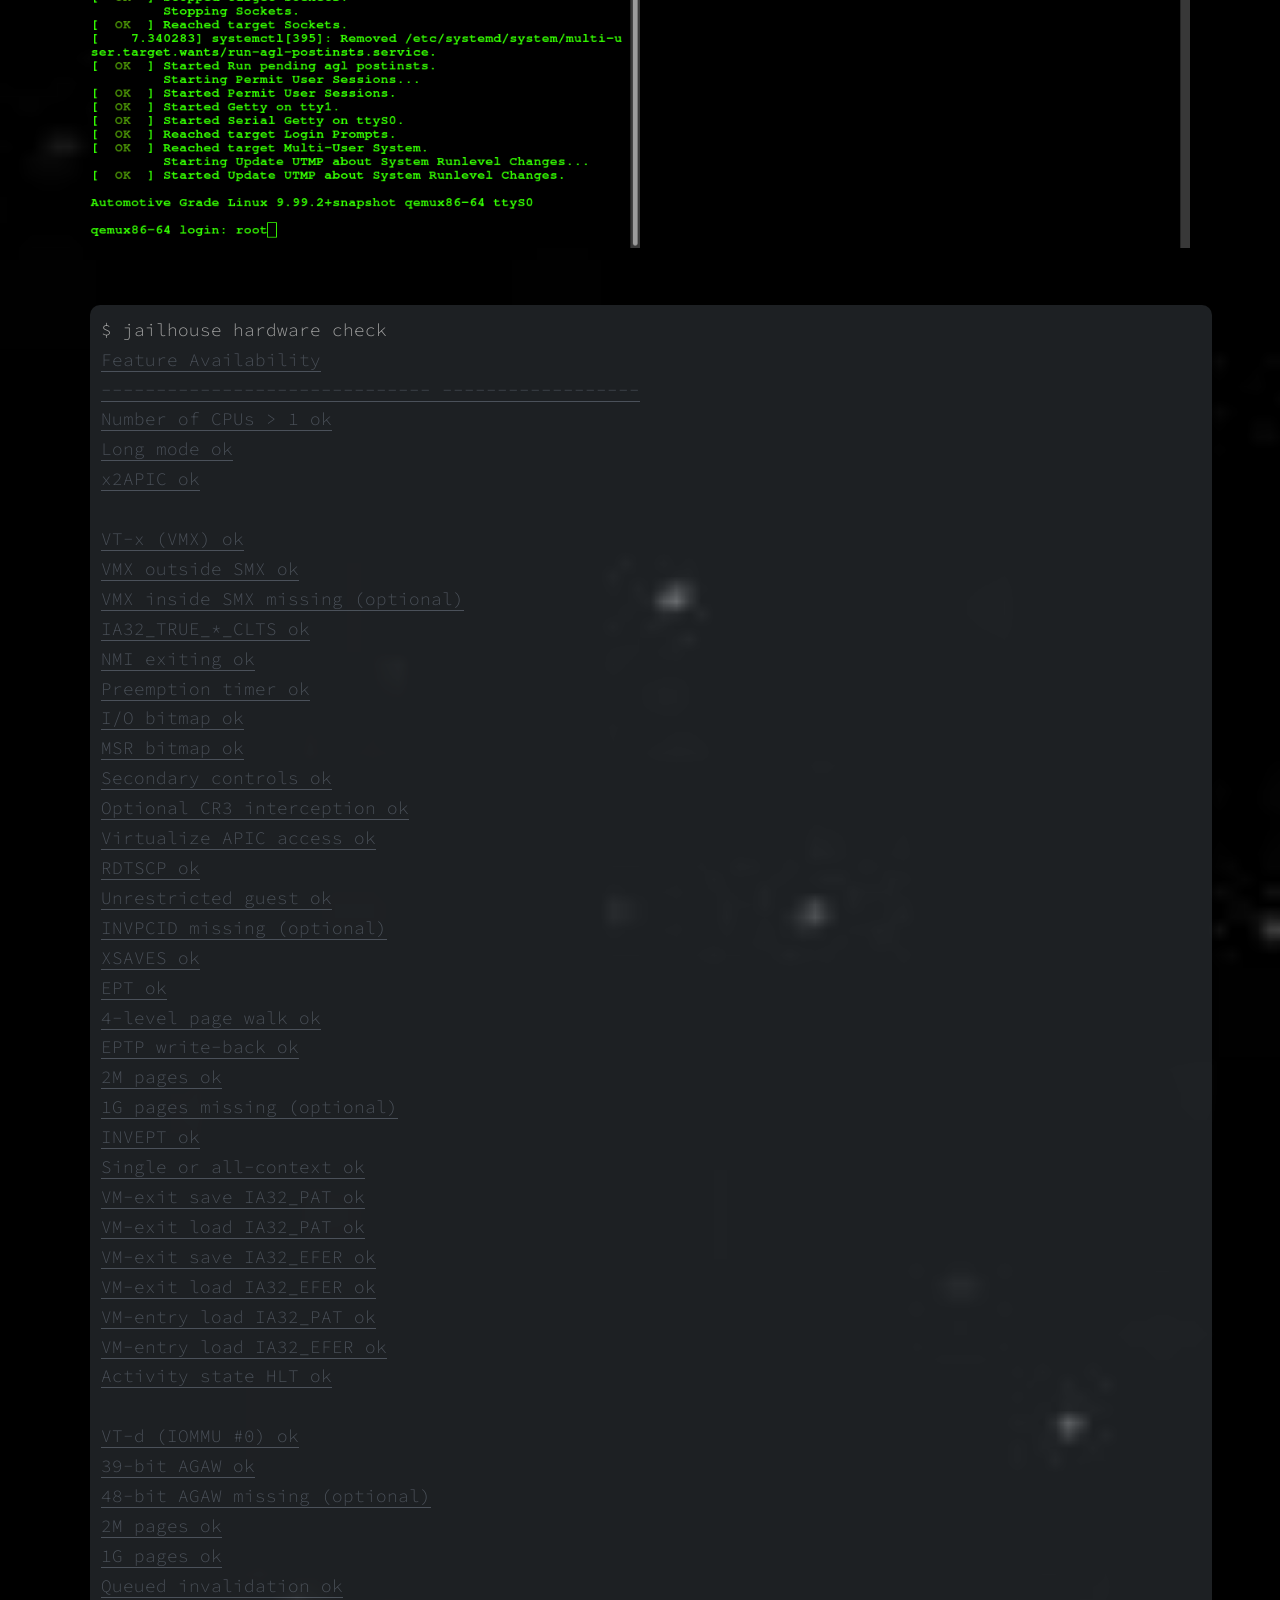
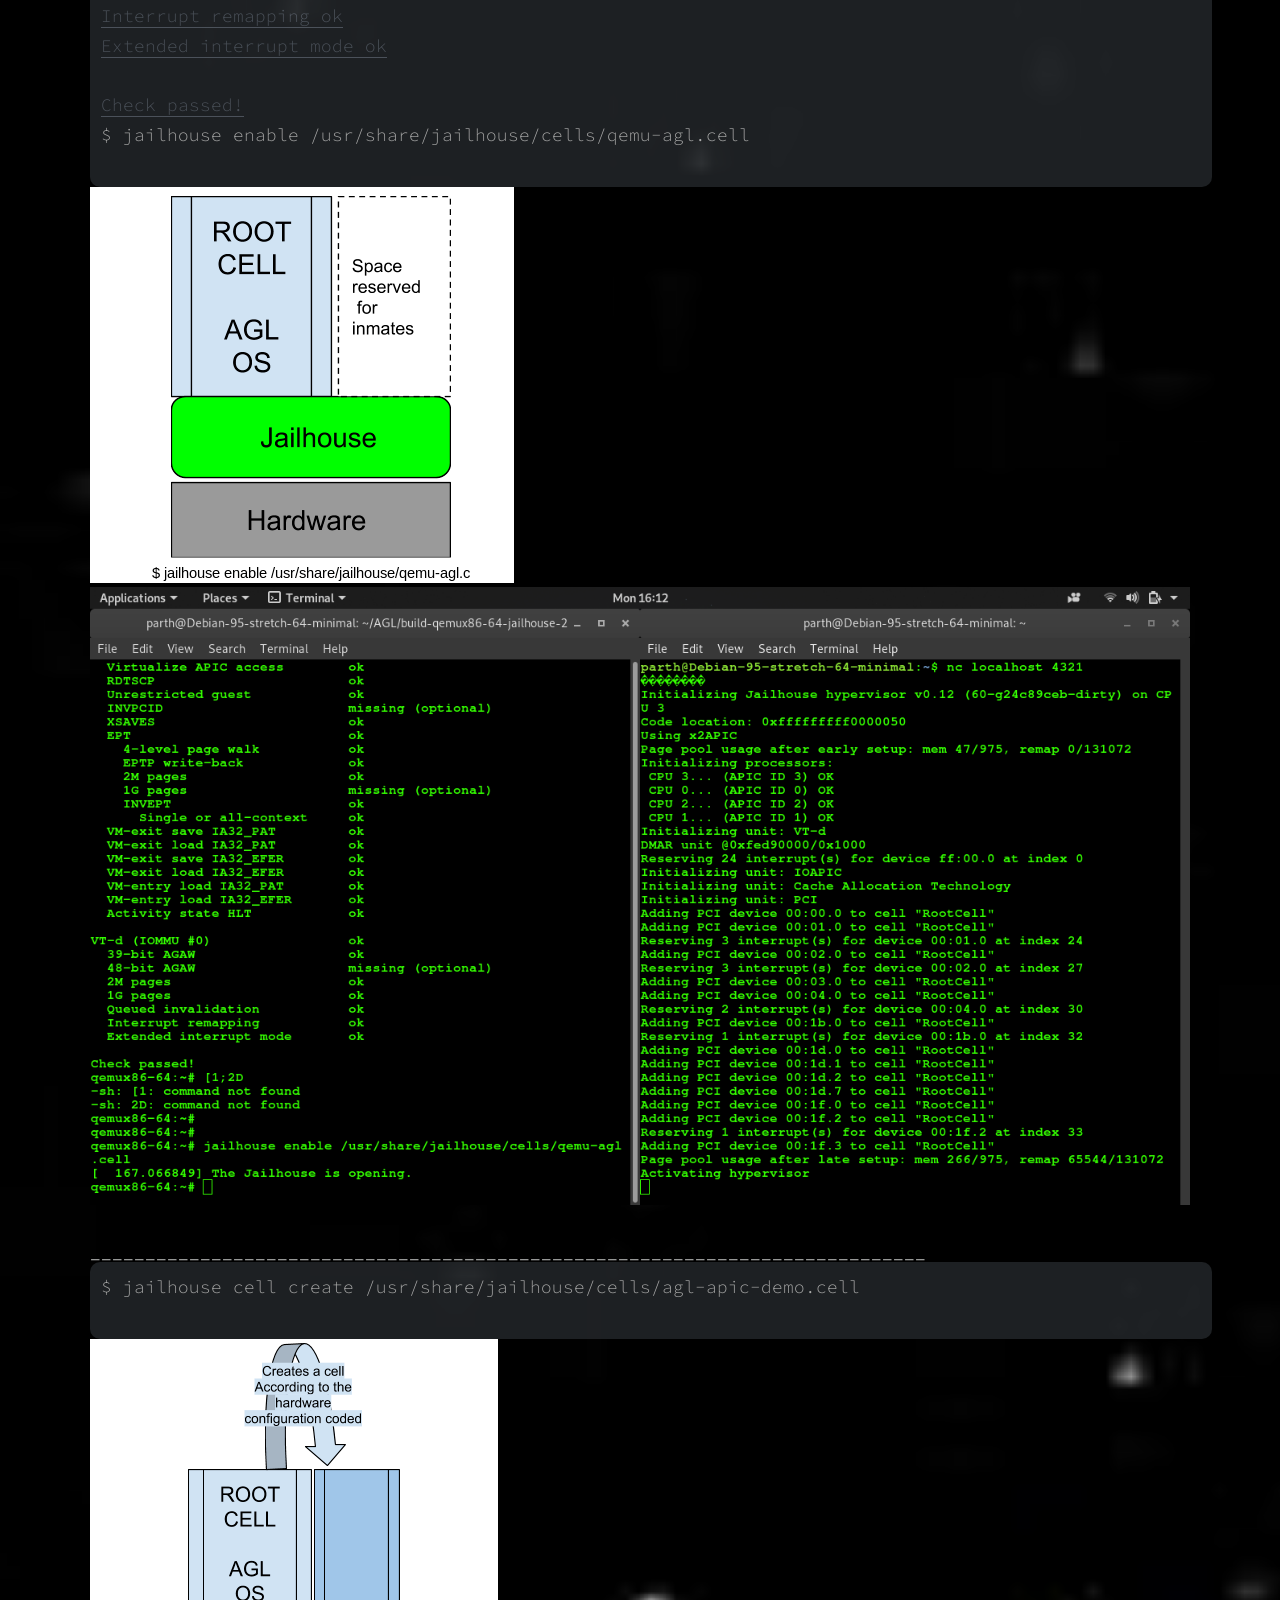
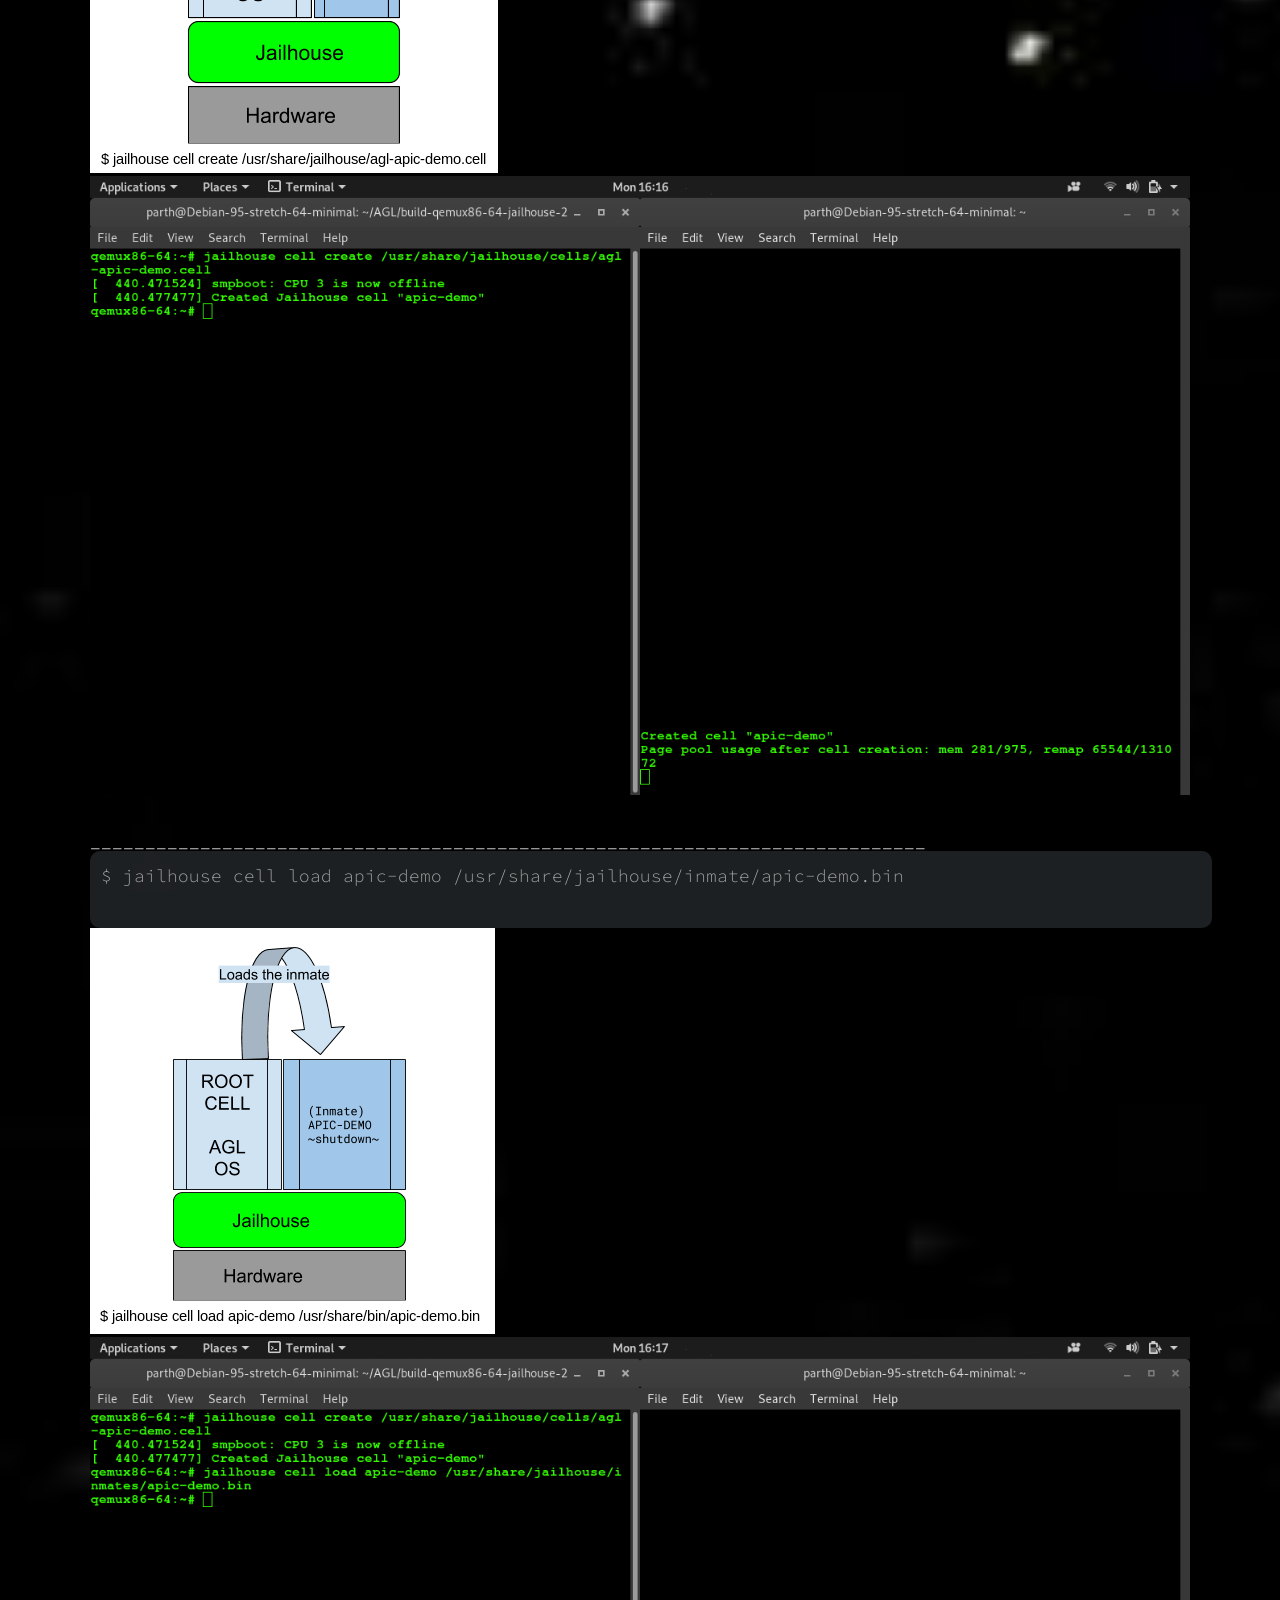
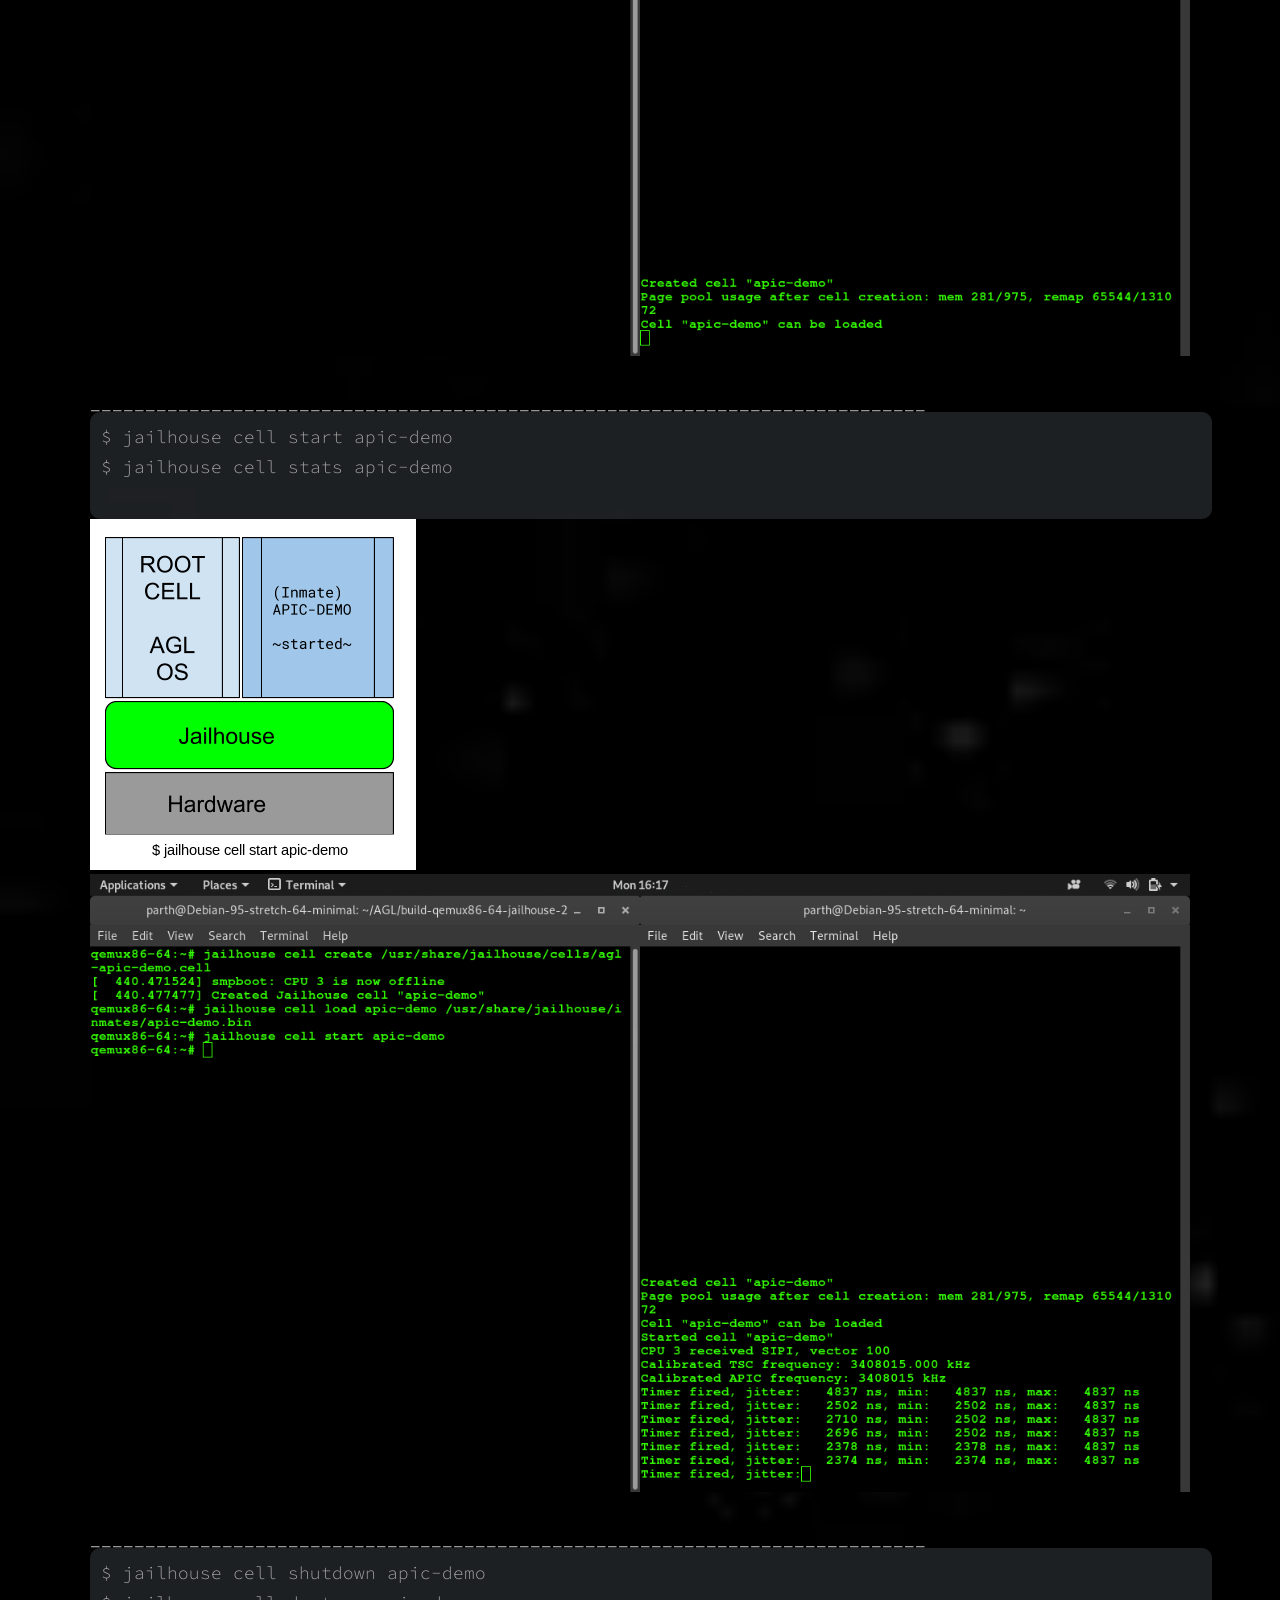
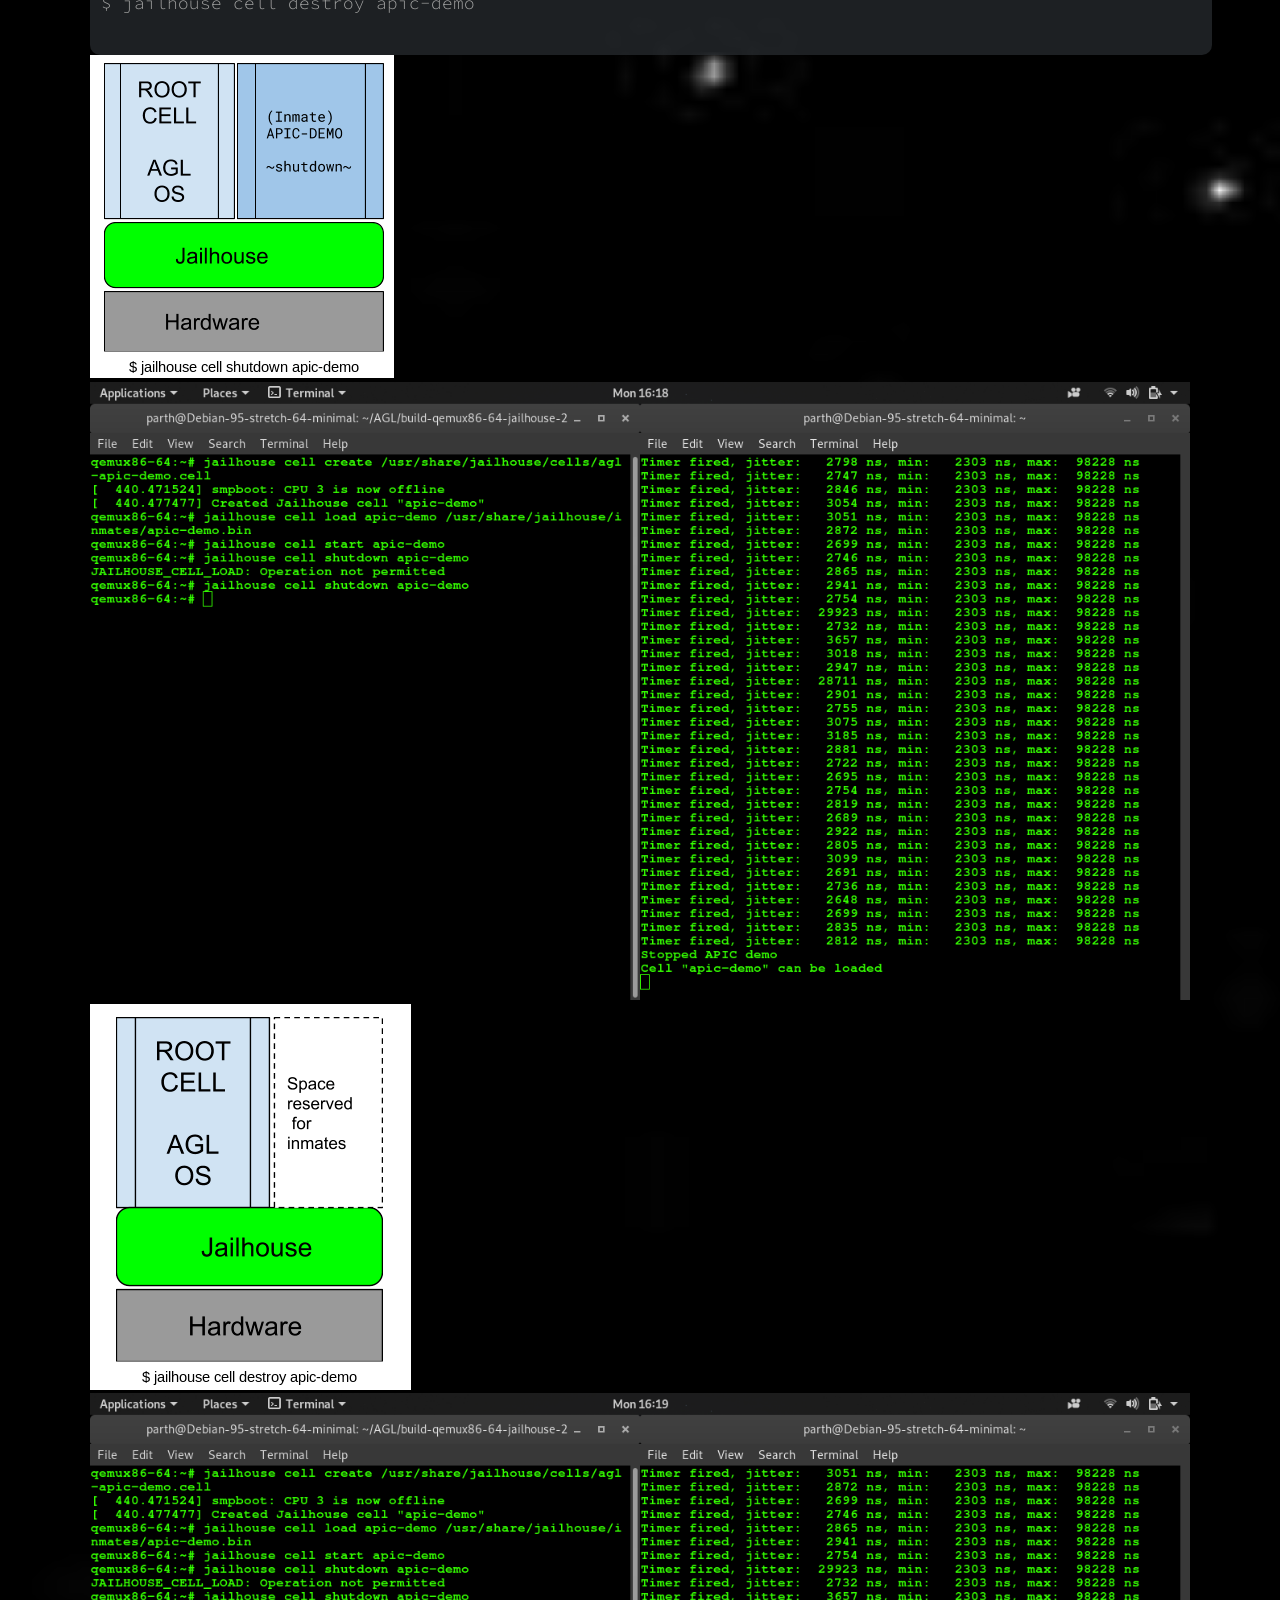
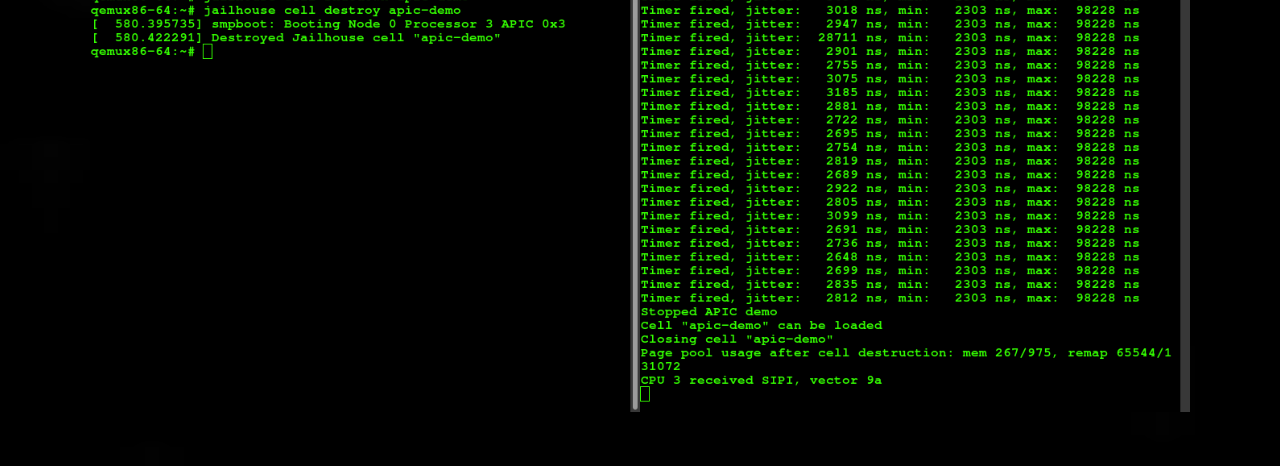
==== commit 3952eea4: "changed a word" ====
--- a/docs/Blog-Port-Jailhouse-to-AGL/index.html
+++ b/docs/Blog-Port-Jailhouse-to-AGL/index.html
@@ -268,7 +268,7 @@
 	</br>
 	</br>
 	</br>
-	source this script to be able to start bit-baking(or in fancy words, to initialize the build development)
+	source this script to be able to start bit-baking(or in fancy words, to initialize the build environment)
 
     </section>
 
